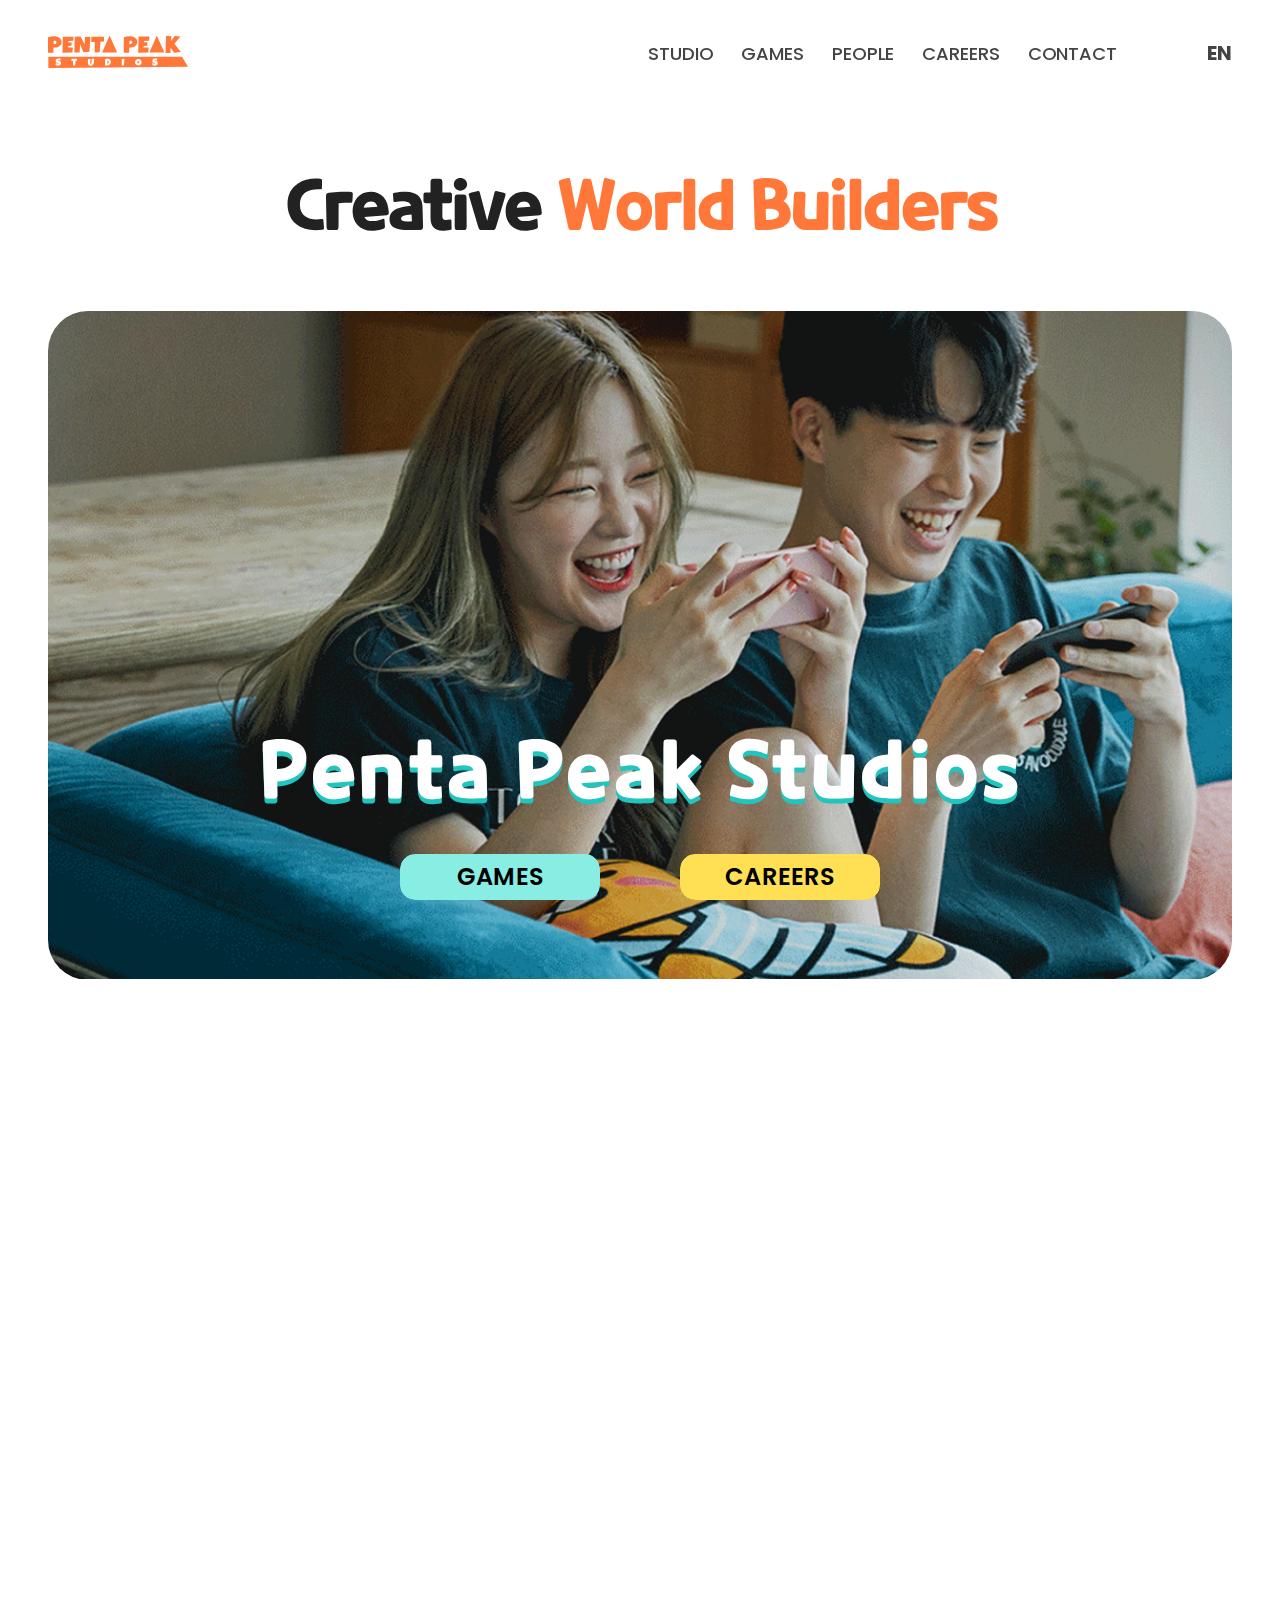
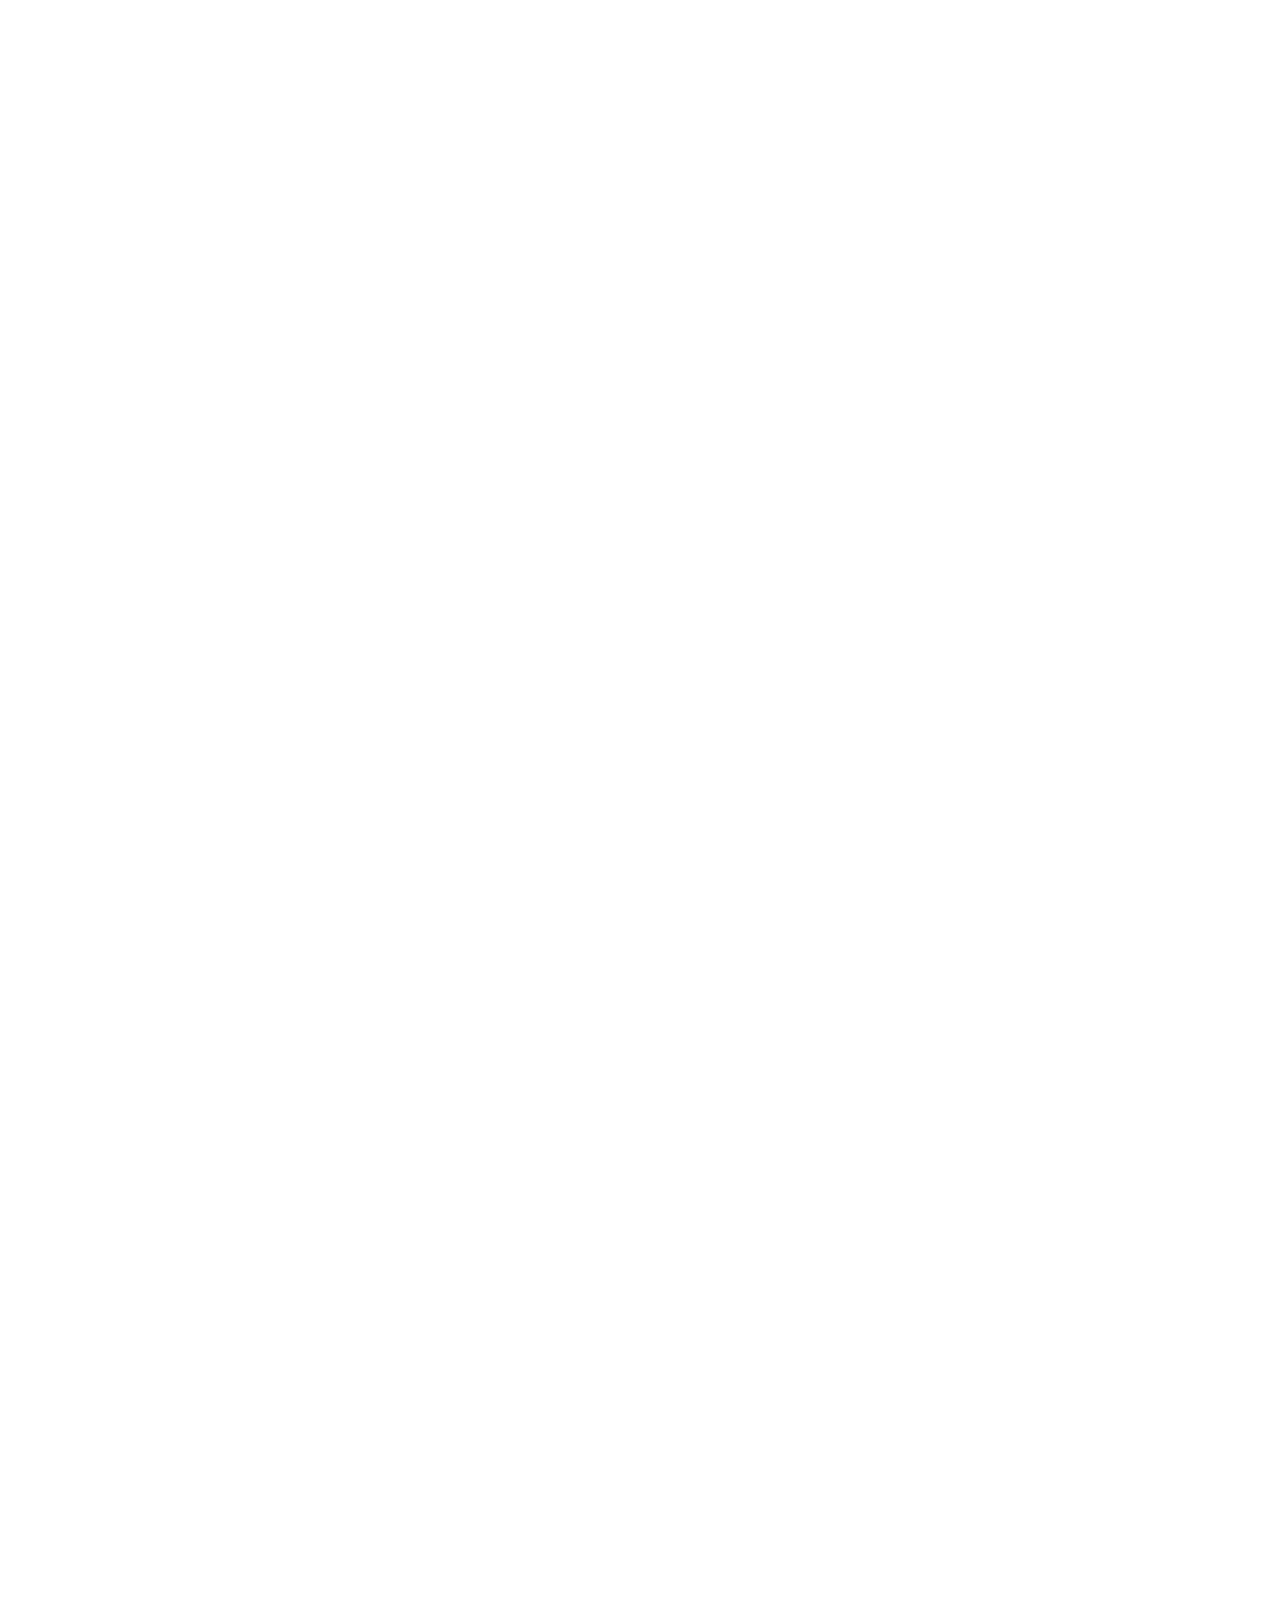
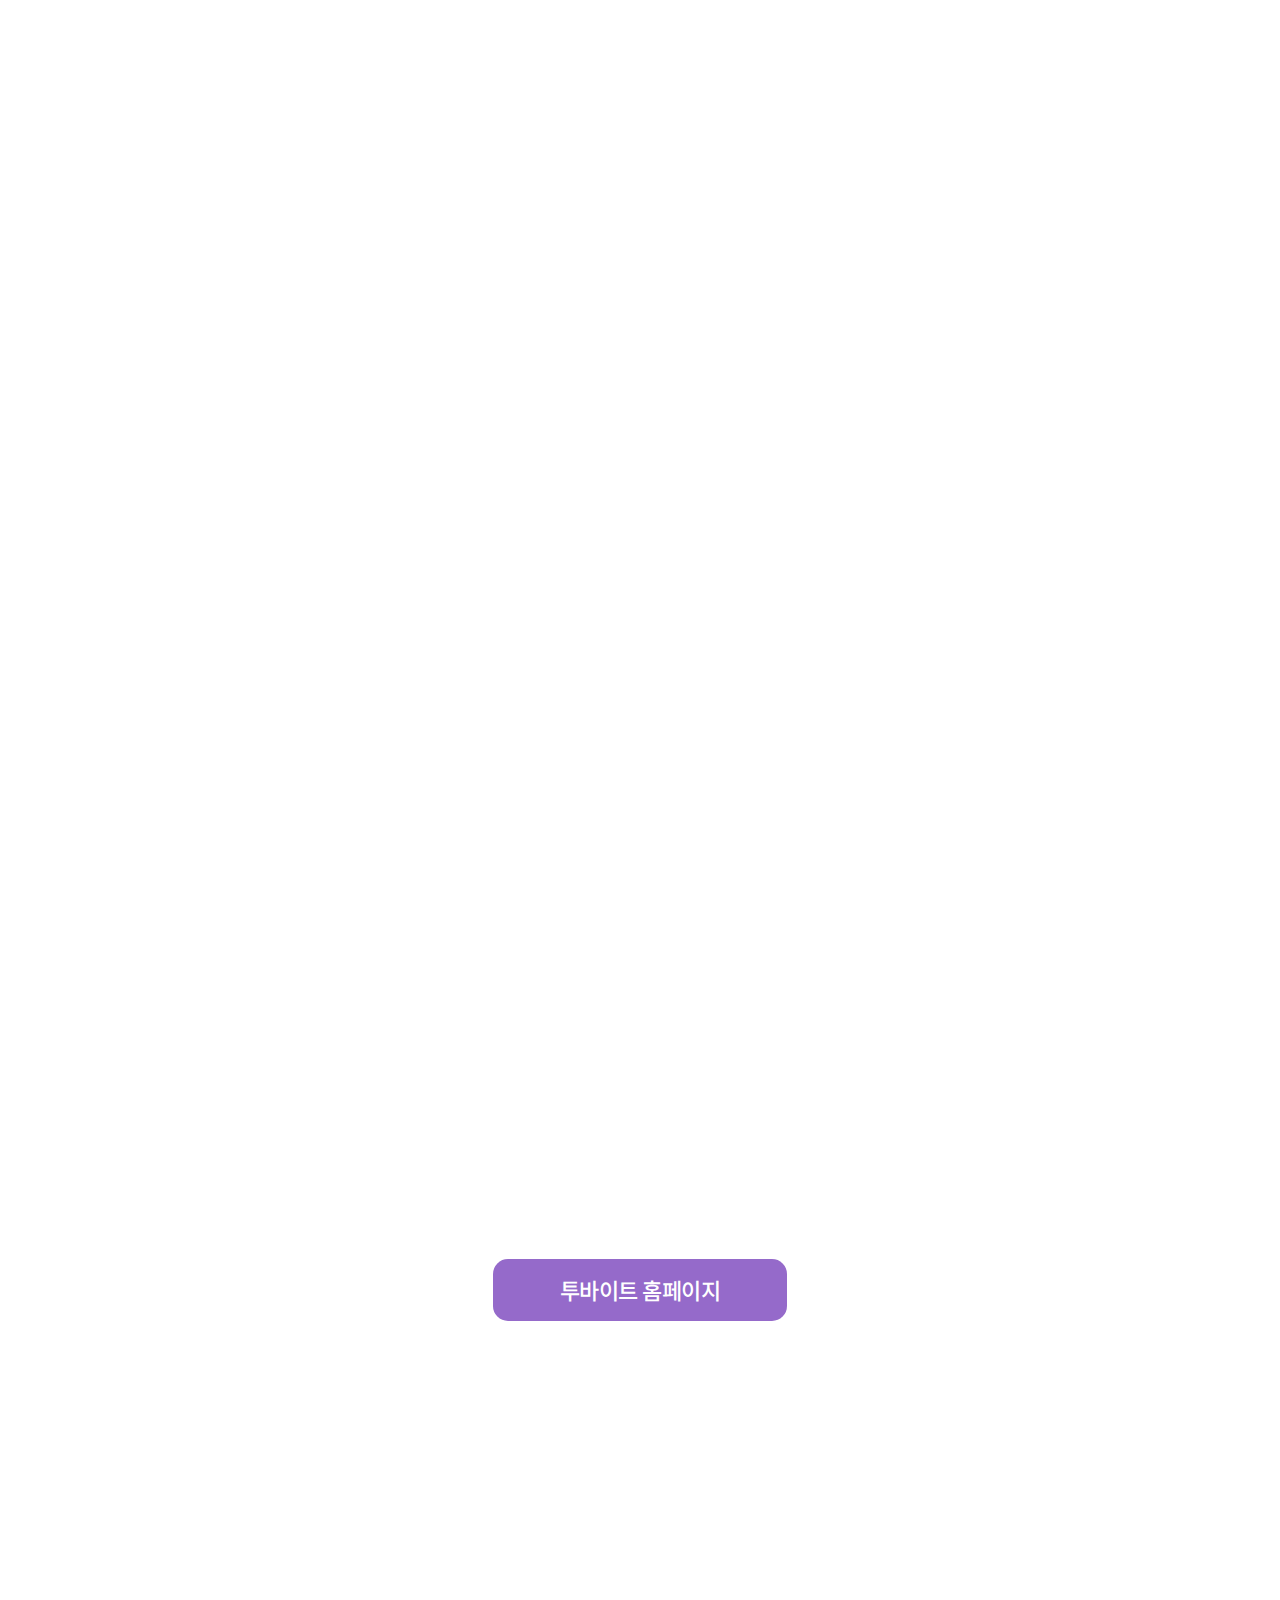
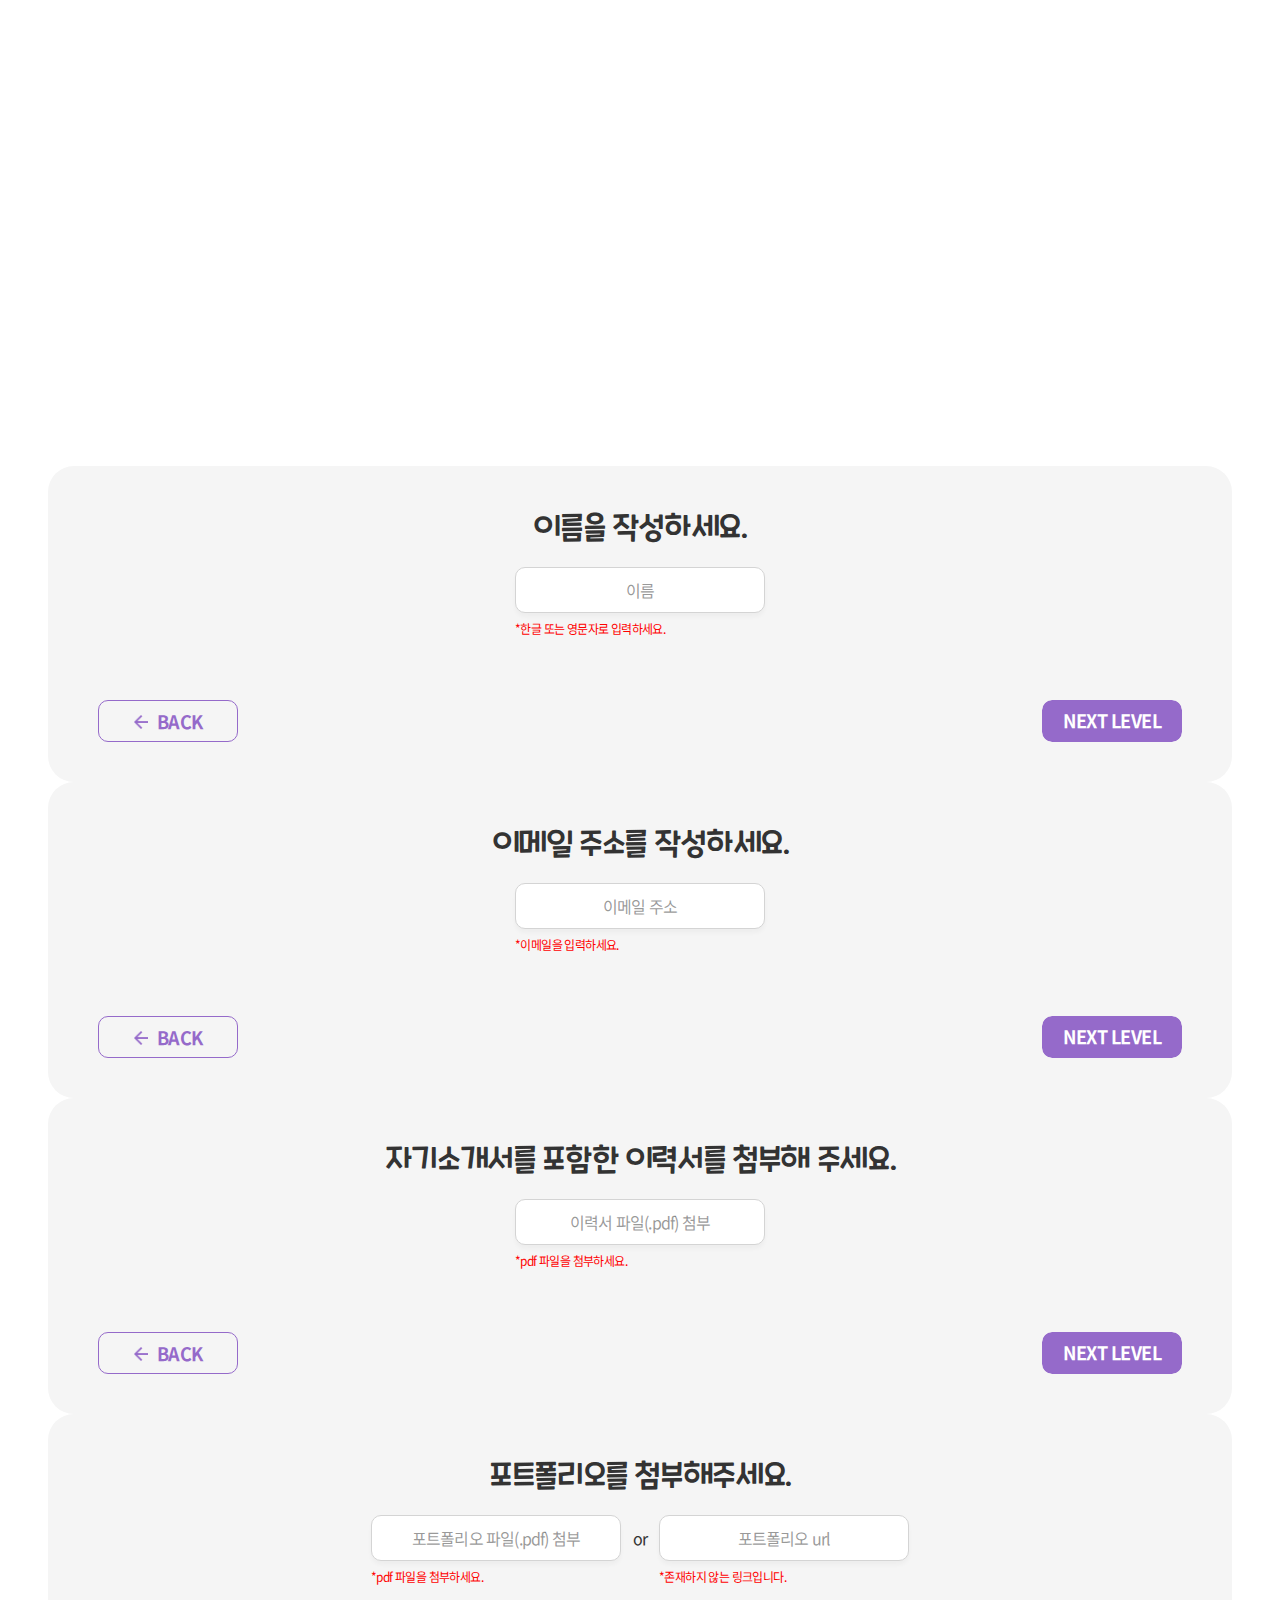
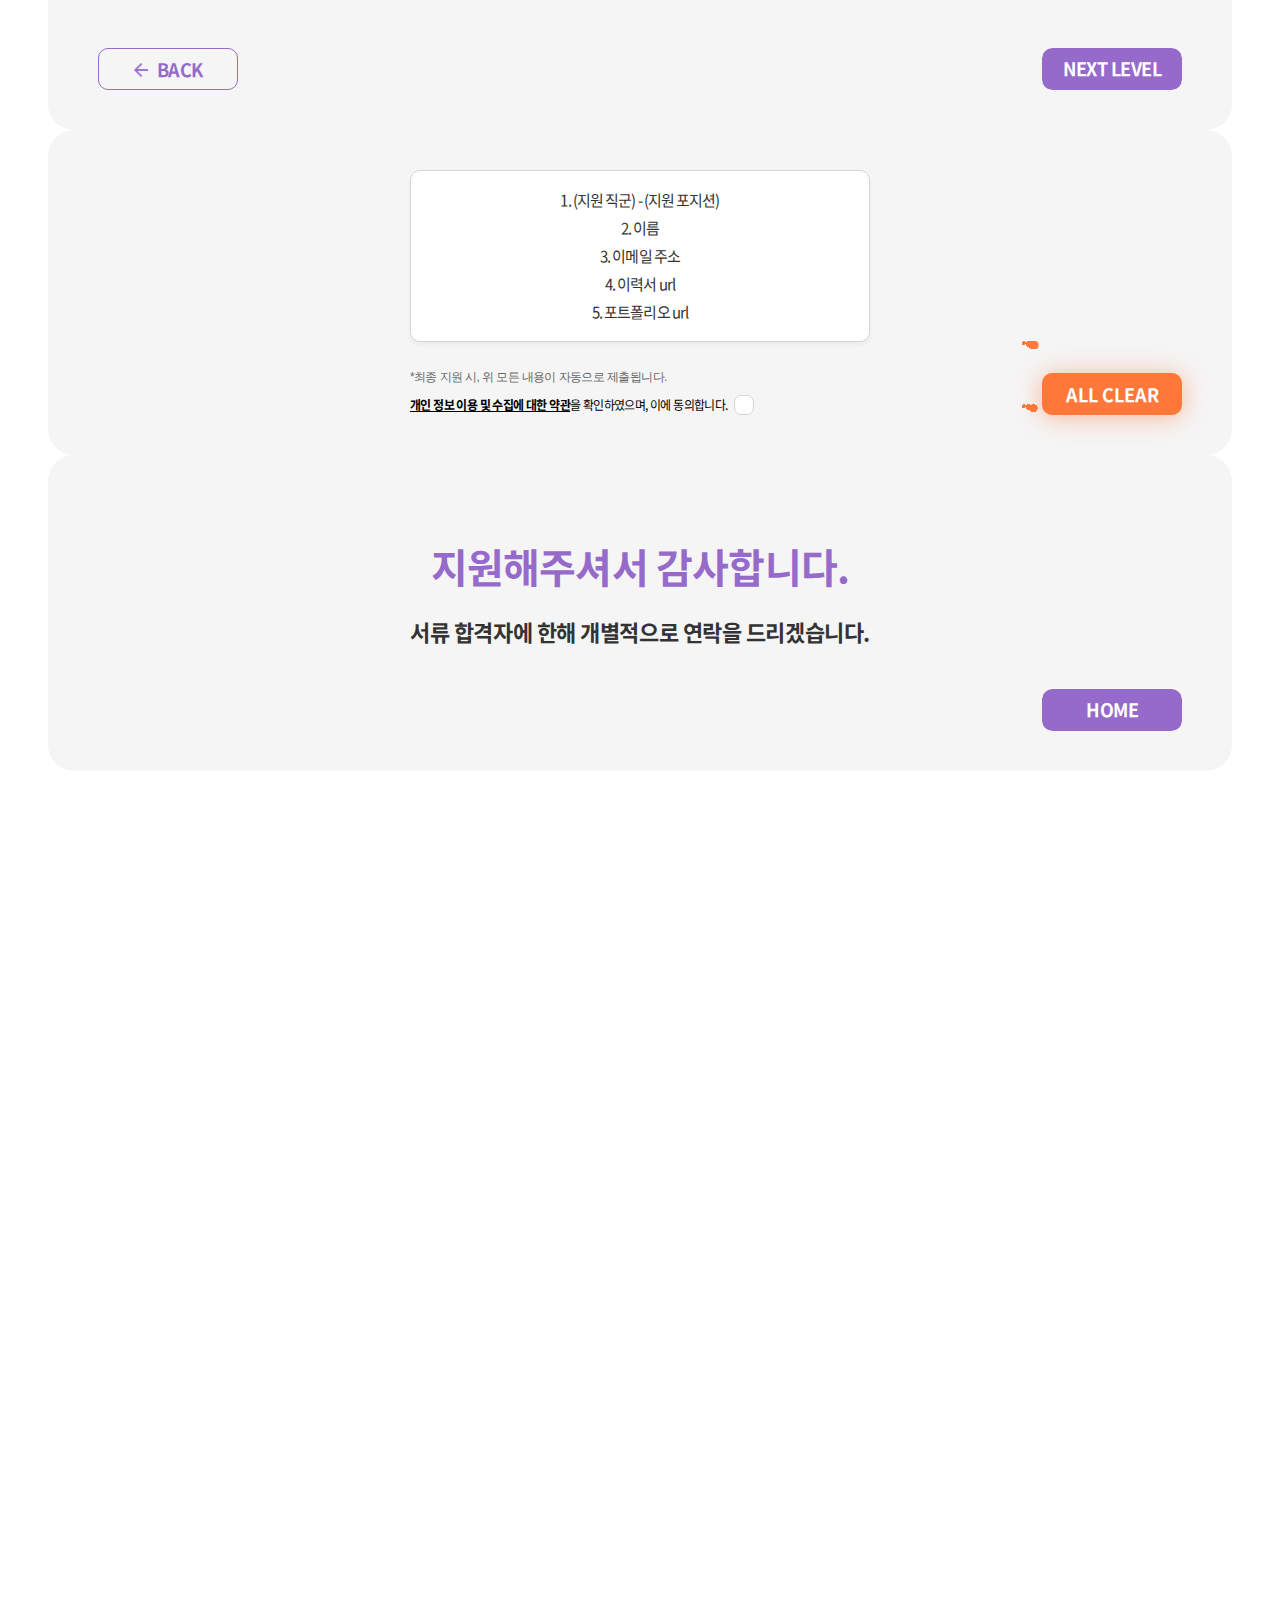
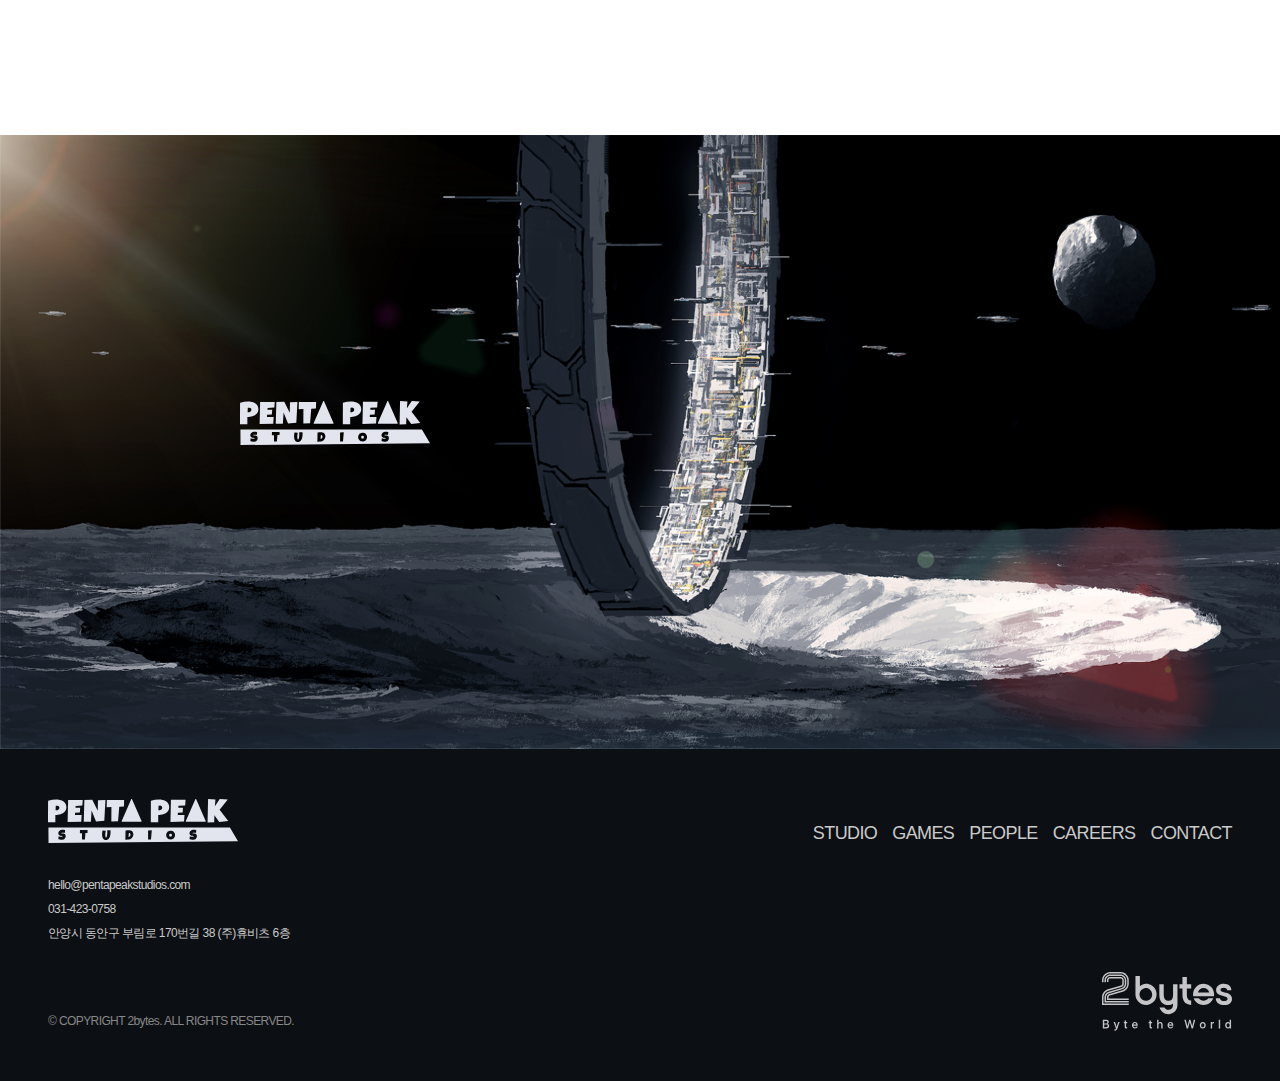
==== html/index.html @ a03a0bde "main pub" ====
<!DOCTYPE html>
<html lang="ko">
<head>
    <meta charset="UTF-8">
    <meta http-equiv="X-UA-Compatible" content="IE=edge">
    <meta name="viewport" content="width=device-width, initial-scale=1.0, maximum-scale=1.0, minimun-scale=1.0, viewport-fit=cover, user-scalable=no, shrink-to-fit=no">
    <meta name="title" content="">
    
    <link rel="stylesheet" href="../assets/css/default.css">
    <link rel="stylesheet" href="../assets/css/style.css">
  
    <title>PentaPeak</title>
</head>
<body>
   
    <div id="wrap">
        <!-- header -->
        <header id="header">
            <div class="header_wrap">
                 <div class="inner">
                    <h1 class="h_logo">
                        <a href="javascript:void(0);" class="sr_only">PentaPeak Studios</a>
                    </h1>
                    
                    <!-- nav -->
                    <div class="header_menu_wrap">
                        <nav class="nav_gnb">
                            <ul class="nav_list">
                                <li><a href="javascript:void(0);">STUDIO</a></li>
                                <li><a href="javascript:void(0);">GAMES</a></li>
                                <li><a href="javascript:void(0);">PEOPLE</a></li>
                                <li><a href="javascript:void(0);">CAREERS</a></li>
                                <li><a href="javascript:void(0);">CONTACT</a></li>
                            </ul>
                        </nav>

                        <!-- language -->
                        <div class="lang_area">
                            <button type="button" class="btn_lang">EN</button>
                        </div>
                        <!-- // language -->

                    </div>
                    <!-- nav -->

                    <button type="button" class="btn_open_menu"><span>메뉴열기</span></button>
                    <div class="dim"></div>
                </div>
            </div>
        </header>
        <!-- // header -->

        <div id="container">

            <div class="visual_wrap section_antmation">
                <div class="inner">
                    <h2 class="v_title ani_delay_0">Creative <span class="color_primary_o">World Builders</span></h2>

                    <div class="visual_area">
                        <div class="video_wrap ani_delay_1">
                            <video id="video" muted="" loop="" playsinline="" autoplay="" poster="../assets/images/dummy/poster.jpg"> <!-- poster는 대체이미지 삽입을 위해 넣은것으로 영상 삽입시 삭제해주시면 됩니다. -->
                                <source src="" type="video/mp4"><!-- video영역 -->
                            </video>
                        </div>

                        <div class="visual_cont ani_delay_1">
                            <div class="text_box">
                                <p class="text">Penta Peak Studios</p>
                                <p class="text_shadow">Penta Peak Studios</p>
                            </div>

                            <div class="btn_area">
                                <span class="btn_ani btn_aqua">
                                    <span class="btn_ani_circle"></span>
                                    <a href="javascript:void(0);" class="btn_ani_inner">
                                        <span class="txt">GAMES</span>
                                    </a>
                                </span>
                                <span class="btn_ani btn_yellow">
                                    <span class="btn_ani_circle"></span>
                                    <a href="javascript:void(0);" class="btn_ani_inner">
                                        <span class="txt">CAREERS</span>
                                    </a>
                                </span>
                            </div>
                        </div>

                        <div class="figure_box">
                            <span class="figure_1 ani_delay_2"></span>
                            <span class="figure_2 ani_delay_3"></span>
                            <span class="figure_3 ani_delay_4"></span>
                            <span class="figure_4 ani_delay_5"></span>
                        </div>
                    </div>
                    
                </div>
            </div>

            <section class="section_about section_antmation">
                <div class="inner">
                    <h2 class="h_title ani_delay_0"><span class="color_primary_p">펜타피크</span> 스튜디오는</h2>
                    <div class="desc ani_delay_1">
                        평균 경력 12년의 베테랑 개발자들로 구성되어 있습니다.<br class="sm_hidden">
                        글로벌 타겟의 고품질 모바일 캐주얼 게임 및 NFT 전략 게임을 개발하고 있으며, 모든 의사 결정과 개발 공정은
                        Slack과 Monday에서 투명하게 공유하고 있습니다. 펜타피크만의 고유한 게임을 매년 1개 이상, <br class="md_hidden">
                        오직 재미에 집중하며 만들어 갑니다. 노력한 만큼의 보상도 중요하죠. 프로젝트의 과실도 꼭 함께 나누겠습니다.<br>
                        <span class="color_primary_p">※ 인센티브 정책으로서 매출의 일정 부분이 프로젝트에 참여한 개발자들에게 지급됩니다.</span>
                    </div>

                    <div class="game_introduce ani_delay_2">
                        <div class="c_left">
                            <div class="title_box">
                                <strong class="title">Project <strong>SR</strong></strong>
                                <p class="text">장르: 캐쥬얼 모바일 게임<br>
                                    예상 출시일: 2022년 하반기<br>
                                    출시 지역: 북미 및 글로벌</p>
                            </div>
                            <ul>
                                <li class="polygon_01">
                                    <img src="../assets/images/img_project_sr_01.png" class="lg_visible md_hidden">
                                    <img src="../assets/images/img_project_sr_01_md.png" class="lg_hidden md_visible sm_hidden">
                                    <img src="../assets/images/img_project_sr_01_sm.png" class="lg_hidden sm_visible">
                                </li>
                                <li class="polygon_02">
                                    <img src="../assets/images/img_project_sr_02.png" class="lg_visible md_hidden">
                                    <img src="../assets/images/img_project_sr_02_md.png" class="lg_hidden md_visible sm_hidden">
                                    <img src="../assets/images/img_project_sr_02_sm.png" class="lg_hidden sm_visible">
                                </li>
                                <li class="polygon_03">
                                    <img src="../assets/images/img_project_sr_03.png" class="lg_visible md_hidden">
                                    <img src="../assets/images/img_project_sr_03_md.png" class="lg_hidden md_visible sm_hidden">
                                    <img src="../assets/images/img_project_sr_03_sm.png" class="lg_hidden sm_visible">
                                </li>
                            </ul>
                        </div>
                        <div class="c_right">
                            <div class="title_box text_right">
                                <strong class="title">Project <strong>CG</strong></strong>
                                <p class="text">장르: 미드코어 게임<br>
                                    예상 출시일: 2022년 하반기<br>
                                    출시 지역: 글로벌</p>
                            </div>
                            <ul>
                                <li class="polygon_01">
                                    <img src="../assets/images/img_project_cg_01.png" class="lg_visible md_hidden">
                                    <img src="../assets/images/img_project_cg_01_md.png" class="lg_hidden md_visible sm_hidden">
                                    <img src="../assets/images/img_project_cg_01_sm.png" class="lg_hidden sm_visible">
                                </li>
                                <li class="polygon_02">
                                    <img src="../assets/images/img_project_cg_02.png" class="lg_visible md_hidden">
                                    <img src="../assets/images/img_project_cg_02_md.png" class="lg_hidden md_visible sm_hidden">
                                    <img src="../assets/images/img_project_cg_02_sm.png" class="lg_hidden sm_visible">
                                </li>
                                <li class="polygon_03">
                                    <img src="../assets/images/img_project_cg_03.png" class="lg_visible md_hidden">
                                    <img src="../assets/images/img_project_cg_03_md.png" class="lg_hidden md_visible sm_hidden">
                                    <img src="../assets/images/img_project_cg_03_sm.png" class="lg_hidden sm_visible">
                                </li>
                            </ul>
                        </div>

                        <div class="bg_poly">
                            <span class="box"></span>
                            <span class="box"></span>
                            <span class="box"></span>
                            <span class="box"></span>
                            <span class="box"></span>
                            <span class="box"></span>
                        </div>
                    </div>
                </div>

            </section>

            <section class="section_people section_antmation">
                <div class="inner">
                    <h2 class="h_title ani_delay_0"><span class="color_primary_o">펜타피크</span> 사람들</h2>

                    <div class="v_contents">
                        <div class="vis_area ani_delay_1">
                            <div class="img_area">
                                <img src="../assets/images/people_visual.jpg">
                            </div>
                            <div class="figure_box">
                                <span class="figure_1"></span>
                                <span class="figure_2"></span>
                                <span class="figure_3"></span>
                                <span class="figure_4"></span>
                            </div>
                        </div>
                        <div class="desc ani_delay_2">
                            <ul>
                                <li>
                                    <strong class="color_primary_o">좋은 사람들과 함께</strong>
                                    <p class="txt">
                                        실력은 좋은 사람들과 함께 편안한
                                        환경 속에서 집중해서 일할 때 가파르
                                        게 상승합니다. 좋은 사람들이 만들어
                                        내는 긍정의 에너지는 팀을 더욱 높은
                                        영역까지 밀어 올리기 때문입니다.
                                    </p>
                                </li>
                                <li>
                                    <strong class="color_primary_o">행복한 추억이 되도록</strong>
                                    <p class="txt">
                                        우리는 모두 게임과 얽힌 추억을
                                        가지고 있습니다. 만드는 사람, 플레이
                                        하는 사람, 모두에게 좋은 추억이
                                        될 수 있는 게임을 만듭니다. 
                                    </p>
                                </li>
                                <li>
                                    <strong class="color_primary_o">재미에 집중하며</strong>
                                    <p class="txt">
                                        만드는 사람이 재미 없으면 하는
                                        사람은 더 재미 없는 게 게임입니다.
                                        보기만 해도 재밌을 것 같은,
                                        실제로 해보면 더 재미있는 게임을
                                        만들기 위해 노력합니다.
                                    </p>
                                </li>
                                <li>
                                    <strong class="color_primary_o">넓고 깊게 바라보다</strong>
                                    <p class="txt">
                                        우리는 특정 문화권에 국한된 게임
                                        을 만들지 않습니다. 우리의 게임을
                                        소비할 최적의 시장을 직접 선택하고
                                        집중합니다. 세상을 더 넓고 깊게
                                        바라보기 위해 노력합니다.
                                    </p>
                                </li>
                            </ul>
                        </div>
                    </div>

                    <div class="office_area">
                        <p class="title ani_delay_3"><strong class="color_primary_p">펜타피크는 투바이트의<br class="lg_hidden sm_visible"> 게임 제작 스튜디오입니다.</strong></p>
                        <p class="desc ani_delay_4">
                            투바이트는 게임의 글로벌 진출을 돕는 전문 파트너사입니다.<br class="xs_hidden">
                            글로벌 런칭 경험을 통한 전문성을 바탕으로 개발사의 성공을 함께 만들고 있습니다.
                        </p>

                        <div class="list_items ani_delay_5">
                            <ul>
                                <li><span><img src="../assets/images/img_office_01.jpg"></span></li>
                                <li><span><img src="../assets/images/img_office_02.jpg"></span></li>
                                <li><span><img src="../assets/images/img_office_03.jpg"></span></li>
                            </ul>
                        </div>

                        <div class="btn_area">
                            <span class="btn_ani">
                                <span class="btn_ani_circle"></span>
                                <a href="javascript:void(0);" class="btn_ani_inner">
                                    <span class="txt">투바이트 홈페이지</span>
                                </a>
                            </span>
                        </div>
                    </div>
                    
                </div>

            </section>

            <!-- careers -->
            <section class="section_careers section_antmation">
                <div class="inner">
                    <div class="title_box ani_delay_0">
                        <div class="tit_inner">
                            <h2 class="h_title"><span class="color_primary_p">펜타피크와</span><br>함께 할 <span class="color_primary_p">개발자</span>를  찾습니다.</h2>
                            
                            <div class="jop_application_box">
                                <p class="txt">여기서도<br class="sm_hidden"> 지원할 수 있어요!</p>
                                <a href="javascript:void(0);" class="btn_blk">게임잡에서 지원하기</a>
                            </div>
                        </div>
                    </div>
                    
                    
                    <!-- step1 -->
                    <div class="form_wrap ani_delay_1">
                        <h3 class="f_title">지원하는 직군과 포지션을 선택하세요.</h3>
                        <div class="form_box">
                            <fieldset>
                                <div class="form_group">
                                    <div class="form_control">
                                        <div class="select_box">
                                            <button type="button" class="btn_dropdown">직군을 선택하세요</button>
                                            <div class="dropdown_items">
                                                <ul>
                                                    <li><button type="button">기획</button></li>
                                                    <li><button type="button">아트</button></li>
                                                    <li><button type="button">프로그래밍</button></li>
                                                </ul>
                                            </div>
                                        </div>
                                        <span class="error">*직군을 선택하세요.</span>
                                    </div>
                                    <div class="form_control">
                                        <div class="select_box">
                                            <button type="button" class="btn_dropdown" disabled>포지션을 선택하세요</button>
                                            <div class="dropdown_items">
                                                <ul>
                                                    <li><button type="button">배경 컨셉 원화 (경력)</button></li>
                                                    <li><button type="button">캐릭터 모델러 (경력)</button></li>
                                                    <li><button type="button">배경 모델러 (경력)</button></li>
                                                    <li><button type="button">3D 애니메이션 (경력)</button></li>
                                                </ul>
                                            </div>
                                        </div>
                                        <span class="error">*직군을 선택하세요.</span>
                                    </div>
                                </div>
                            </fieldset>
                        </div>
                        <div class="btn_area">
                            <span class="btn_ani">
                                <span class="btn_ani_circle"></span>
                                <a href="javascript:void(0);" class="btn_ani_inner">
                                    <span class="txt">NEXT LEVEL</span>
                                </a>
                            </span>
                        </div>
                    </div>
                    <!-- // step1 -->

                    <!-- step2 -->
                    <div class="form_wrap">
                        <h3 class="f_title">이름을 작성하세요.</h3>
                        <div class="form_box">
                            <fieldset>
                                <div class="form_group">
                                    <span class="form_control">
                                        <input type="text" id="" name="" class="text_center" placeholder="이름">
                                        <span class="error">*한글 또는 영문자로 입력하세요.</span>
                                    </span>
                                </div>
                            </fieldset>
                        </div>
                        <div class="btn_area">
                            <a href="javascript:void(0);" class="btn_back"><span>BACK</span></a>
                            <span class="btn_ani">
                                <span class="btn_ani_circle"></span>
                                <a href="javascript:void(0);" class="btn_ani_inner">
                                    <span class="txt">NEXT LEVEL</span>
                                </a>
                            </span>
                        </div>
                    </div>
                    <!-- // step2 -->

                    <!-- step3 -->
                    <div class="form_wrap">
                        <h3 class="f_title">이메일 주소를 작성하세요.</h3>
                        <div class="form_box">
                            <fieldset>
                                <div class="form_group">
                                    <span class="form_control">
                                        <input type="email" id="" name="" class="text_center" placeholder="이메일 주소">
                                        <span class="error">*이메일을 입력하세요.</span>
                                    </span>
                                </div>
                            </fieldset>
                        </div>
                        <div class="btn_area">
                            <a href="javascript:void(0);" class="btn_back"><span>BACK</span></a>
                            <span class="btn_ani">
                                <span class="btn_ani_circle"></span>
                                <a href="javascript:void(0);" class="btn_ani_inner">
                                    <span class="txt">NEXT LEVEL</span>
                                </a>
                            </span>
                        </div>
                    </div>
                    <!-- // step3 -->

                    <!-- step4 -->
                    <div class="form_wrap">
                        <h3 class="f_title">자기소개서를 포함한 이력서를 첨부해 주세요.</h3>
                        <div class="form_box">
                            <fieldset>
                                <div class="form_group">
                                    <div class="form_control">
                                        <div class="file_box">
                                            <input type="file" id="file">
                                            <label for="file">파일찾기</label>
                                            <input class="upload_file" value="" placeholder="이력서 파일(.pdf) 첨부" readonly>
                                        </div>
                                        <span class="error">*pdf  파일을 첨부하세요.</span>
                                    </div>
                                </div>
                            </fieldset>
                        </div>
                        <div class="btn_area">
                            <a href="javascript:void(0);" class="btn_back"><span>BACK</span></a>
                            <span class="btn_ani">
                                <span class="btn_ani_circle"></span>
                                <a href="javascript:void(0);" class="btn_ani_inner">
                                    <span class="txt">NEXT LEVEL</span>
                                </a>
                            </span>
                        </div>
                    </div>
                    <!-- // step4 -->

                    <!-- step5 -->
                    <div class="form_wrap">
                        <h3 class="f_title">포트폴리오를 첨부해주세요.</h3>
                        <div class="form_box">
                            <fieldset>
                                <div class="form_group">
                                    <div class="form_control">
                                        <div class="file_box">
                                            <input type="file" id="file2">
                                            <label for="file2">파일찾기</label>
                                            <input class="upload_file" value="" placeholder="포트폴리오 파일(.pdf) 첨부" readonly>
                                        </div>
                                        <span class="error">*pdf  파일을 첨부하세요.</span>
                                    </div>
                                    <span class="unit">or</span>
                                    <div class="form_control">
                                        <input type="text" id="" name="" class="text_center" placeholder="포트폴리오 url">
                                        <span class="error">*존재하지 않는 링크입니다.</span>
                                    </div>
                                </div>
                            </fieldset>
                        </div>

                        <div class="btn_area">
                            <a href="javascript:void(0);" class="btn_back"><span>BACK</span></a>
                            <span class="btn_ani">
                                <span class="btn_ani_circle"></span>
                                <a href="javascript:void(0);" class="btn_ani_inner">
                                    <span class="txt">NEXT LEVEL</span>
                                </a>
                            </span>
                        </div>
                    </div>
                    <!-- // step5 -->

                    <!-- step6 -->
                    <div class="form_wrap">
                        <div class="confirm_area">
                            <div class="shadow_box">
                                <ol>
                                    <li>1. (지원 직군) - (지원 포지션)</li>
                                    <li>2. 이름</li>
                                    <li>3. 이메일 주소</li>
                                    <li>4. 이력서 url</li>
                                    <li>5. 포트폴리오 url</li>
                                </ol>
                            </div>
                            <div class="agree_box">
                                <p class="txt">*최종 지원 시, 위 모든 내용이 자동으로 제출됩니다.</p>
                                <span class="checkbox">
                                    <input type="checkbox" id="agree" name=""> 
                                    <label for="agree"><strong>개인 정보 이용 및 수집에 대한 약관</strong>을 확인하였으며, 이에 동의합니다.</label>
                                </span>
                            </div>
                        </div>
                        <div class="btn_area">
                            <button type="button" class="btn_all_clear"><span>ALL CLEAR</span></button>
                            <!-- <button type="button" class="btn_all_clear" disabled><span>ALL CLEAR</span></button> -->
                        </div>
                    </div>
                    <!-- // step6 -->

                    <!-- step7 -->
                    <div class="form_wrap">
                        <div class="complete_area">
                            <strong class="color_primary_p">지원해주셔서 감사합니다.</strong>
                            <p>서류 합격자에 한해<br class="lg_hidden sm_visible"> 개별적으로 연락을 드리겠습니다.</p>
                        </div>
                        <div class="btn_area">
                            <span class="btn_ani">
                                <span class="btn_ani_circle"></span>
                                <a href="javascript:void(0);" class="btn_ani_inner">
                                    <span class="txt">HOME</span>
                                </a>
                            </span>
                        </div>
                    </div>
                    <!-- // step7 -->
                </div>
            </section>
            <!-- // careers -->
            
            <!-- contact us -->
            <section class="section_contactus section_antmation">
                <div class="inner">
                    <h2 class="h_title ani_delay_0"><span class="color_orange">더 많은 이야기</span>를 <br class="lg_hidden sm_visible">나눌 수 있습니다.</h2>

                    <div class="form_wrap ani_delay_1">
                        <h3 class="f_title">CONTACT US</h3>

                        <div class="form_box">
                            <fieldset>
                                <div class="form_group">
                                    <span class="form_control flex_none">
                                        <input type="text" id="" name="" placeholder="이름*">
                                    </span>
                                    <span class="form_control">
                                        <input type="email" id="" name="" placeholder="이메일*">
                                    </span>
                                </div>
                                <div class="check_box_wrap">
                                    <span class="checkbox">
                                        <input type="checkbox" id="chk1" name="">
                                        <label for="chk1">비즈니스 제휴</label>
                                    </span>
                                    <span class="checkbox">
                                        <input type="checkbox" id="chk2" name="">
                                        <label for="chk2">마케팅</label>
                                    </span>
                                    <span class="checkbox">
                                        <input type="checkbox" id="chk3" name="">
                                        <label for="chk3">미디어 PR</label>
                                    </span>
                                    <span class="checkbox">
                                        <input type="checkbox" id="chk4" name="">
                                        <label for="chk4">기타</label>
                                    </span>
                                </div>
                                <div class="form_group">
                                    <span class="form_control">
                                        <textarea id="" name="" placeholder="메시지* (최대 1000자)"></textarea>
                                    </span>
                                </div>
                            </fieldset>
                        </div>
                        <div class="btn_area">
                            <span class="btn_ani btn_orange">
                                <span class="btn_ani_circle"></span>
                                <a href="javascript:void(0);" class="btn_ani_inner">
                                    <span class="txt">보내기</span>
                                </a>
                            </span>
                        </div>
                    </div>
                </div>
            </section>
            <!-- // contact us -->

            <div class="section_bottom">
                <p class="logo sr_only">PentaPeak Studios</p>
            </div>
        </div>

        <!-- footer -->
        <footer id="footer">
            <div class="inner">
                <p class="f_logo sr_only">PentaPeak Studios</p>
                
                <div class="f_conts">
                    <nav class="f_nav">
                        <ul class="nav_list">
                            <li><a href="javascript:void(0);">STUDIO</a></li>
                            <li><a href="javascript:void(0);">GAMES</a></li>
                            <li><a href="javascript:void(0);">PEOPLE</a></li>
                            <li><a href="javascript:void(0);">CAREERS</a></li>
                            <li><a href="javascript:void(0);">CONTACT</a></li>
                        </ul>
                    </nav>

                    <div class="addr">
                        <p>hello@pentapeakstudios.com</p>
                        <p>031-423-0758</p>
                        <p>안양시 동안구 부림로 170번길 38 (주)휴비츠 6층</p>
                    </div>
                </div>

                <div class="copyright_box">
                    <p class="logo_2bytes sr_only">2bytes byte the World</p>
                    <p class="copyright">&copy; COPYRIGHT 2bytes. ALL RIGHTS RESERVED. </p>
                </div>
            </div>
        </footer>
        <!-- // footer -->
    </div>
    <!--// wrap  -->


    <script src="../assets/js/jquery.min.js"></script>
    <script src="../assets/js/script.js"></script>
    
</body>
</html>
---- assets/css/default.css ----
@charset "utf-8";


html,body,div,span,object,iframe,h1,h2,h3,h4,h5,h6,p,blockquote,pre,abbr,address,cite,code,del,dfn,em,img,ins,kbd,q,samp,small,strong,sub,sup,var,b,i,dl,dt,dd,ol,ul,li,fieldset,form,label,legend,table,caption,tbody,tfoot,thead,tr,th,td,article,aside,canvas,details,figcaption,figure,footer,header,hgroup,menu,nav,section,summary,time,mark,audio,video {margin: 0; padding: 0; border: 0; outline: 0; font-size: 100%; vertical-align: baseline; background: transparent; box-sizing: border-box;}
html, body {width: 100%; height: 100%; font-size: 10px; -webkit-font-smoothing: antialiased; -moz-osx-font-smoothing: grayscale; font-smooth: antialiased; text-rendering: optimizeLegibility;}
body {font-family: 'Apple SD Gothic Neo', 'Malgun Gothic', '맑은고딕', sans-serif; color: #333; line-height: 1; letter-spacing: -.5px;}
article,aside,details,figcaption,figure,footer,header,hgroup,menu,nav,section {display: block;}
ol, ul, li {list-style: none;}
blockquote,q {quotes: none;}
blockquote:before,blockquote:after,q:before,q:after {content: ''; content: none;}
a {margin: 0; padding: 0; font-size: 100%; color: #444; vertical-align: baseline; background: transparent; outline: none; box-sizing: border-box;}
a:hover, a:visited, a:active, a:link {text-decoration: none;}
del {text-decoration: line-through;}
abbr[title],dfn[title] {border-bottom: 1px dotted; cursor: help;}
table {border-collapse: collapse; border-spacing: 0;}
input,select, optgroup {vertical-align: middle; box-shadow: none; border-radius: 0;}
textarea {resize: none; overflow-y: auto;}
[type="checkbox"],[type="radio"] {padding: 0; box-sizing: border-box;}
button, select {font-family: 'Apple SD Gothic Neo', 'Malgun Gothic', '맑은고딕', sans-serif; text-transform: none;}
button,[type="button"],[type="reset"],[type="submit"] {-webkit-appearance: button; cursor: pointer; border: 0; background: none;}
button:disabled,[type="button"]:disabled,[type="reset"]:disabled,[type="submit"]:disabled {cursor: default;}
button::-moz-focus-inner,[type="button"]::-moz-focus-inner,[type="reset"]::-moz-focus-inner,[type="submit"]::-moz-focus-inner {padding: 0; border-style: none;}
button:-moz-focusring,[type="button"]:-moz-focusring,[type="reset"]:-moz-focusring,[type="submit"]:-moz-focusring {outline: none;}
/* button:active, button:active > * {-ms-transform:translate(-1px, -1px);}
button:active:before, button:active:after {-ms-transform:translate(1px, 1px);} */
[type="number"]::-webkit-inner-spin-button,[type="number"]::-webkit-outer-spin-button {height: auto; -webkit-appearance: none;}
[type="search"] {-webkit-appearance: textfield; outline-offset: -2px;}
[type="search"]::-webkit-search-decoration {-webkit-appearance: none;}
::-webkit-file-upload-button {-webkit-appearance: button; font: inherit;}
select {-webkit-appearance: none;}
select::-ms-expand {display: none;}
label {vertical-align: middle; cursor: pointer;}
fieldset {border: 0;}
a, img {outline: none;}
img {vertical-align: top; transform: translateZ(0); backface-visibility: hidden; image-rendering: -webkit-optimize-contrast;}
---- assets/css/style.css ----
@charset "utf-8";

@font-face {
    font-family: 'NotoSansKR';
    font-style: normal;
    font-weight: 400;
    src: 
        local('Noto Sans Regular'),
        local('NotoSans-Regular'),
        url('../fonts/NotoSans-Regular.eot'),
        url('../fonts/NotoSans-Regular.eot?#iefix') format('embedded-opentype'),
        url('../fonts/NotoSans-Regular.woff2') format('x-woff2'),
        url('../fonts/NotoSans-Regular.woff') format('woff'),
        url('../fonts/NotoSans-Regular.ttf') format('truetype');
}

@font-face {
    font-family: 'NotoSansKR';
    font-style: normal;
    font-weight: 700;
    src: 
        local('Noto Sans Bold'),
        local('NotoSans-Bold'),
        url('../fonts/NotoSans-Bold.eot'),
        url('../fonts/NotoSans-Bold.eot?#iefix') format('embedded-opentype'),
        url('../fonts/NotoSans-Bold.woff2') format('x-woff2'),
        url('../fonts/NotoSans-Bold.woff') format('woff'),
        url('../fonts/NotoSans-Bold.ttf') format('truetype');
}

@font-face {
    font-family: 'NotoSansKR';
    font-style: normal;
    font-weight: 500;
    src: 
        local('Noto Sans Medium'),
        local('NotoSans-Medium'),
        url('../fonts/NotoSans-Medium.eot'),
        url('../fonts/NotoSans-Medium.eot?#iefix') format('embedded-opentype'),
        url('../fonts/NotoSans-Medium.woff2') format('x-woff2'),
        url('../fonts/NotoSans-Medium.woff') format('woff'),
        url('../fonts/NotoSans-Medium.ttf') format('truetype');
}

@font-face {
    font-family: 'CookieRun';
    font-style: normal;
    font-weight: 400;
    src: 
        local('CookieRun Regular'),
        url('../fonts/CookieRun Regular.eot'),
        url('../fonts/CookieRun Regular.eot?#iefix') format('embedded-opentype'),
        url('../fonts/CookieRun Regular.woff2') format('x-woff2'),
        url('../fonts/CookieRun Regular.woff') format('woff'),
        url('../fonts/CookieRun Regular.ttf') format('truetype');
}

@font-face {
    font-family: 'CookieRun';
    font-style: normal;
    font-weight: 700;
    src: 
        local('CookieRun Bold'),
        url('../fonts/CookieRun Bold.eot'),
        url('../fonts/CookieRun Bold.eot?#iefix') format('embedded-opentype'),
        url('../fonts/CookieRun Bold.woff2') format('x-woff2'),
        url('../fonts/CookieRun Bold.woff') format('woff'),
        url('../fonts/CookieRun Bold.ttf') format('truetype');
}

@font-face {
    font-family: 'Poppins';
    font-style: normal;
    font-weight: 500;
    src: 
        local('Poppins-Medium'),
        url('../fonts/Poppins-Medium.eot'),
        url('../fonts/Poppins-Medium.eot?#iefix') format('embedded-opentype'),
        url('../fonts/Poppins-Medium.woff2') format('x-woff2'),
        url('../fonts/Poppins-Medium.woff') format('woff'),
        url('../fonts/Poppins-Medium.ttf') format('truetype');
}

@font-face {
    font-family: 'Poppins';
    font-style: normal;
    font-weight: 600;
    src: 
        local('Poppins-SemiBold'),
        url('../fonts/Poppins-SemiBold.eot'),
        url('../fonts/Poppins-SemiBold.eot?#iefix') format('embedded-opentype'),
        url('../fonts/Poppins-SemiBold.woff2') format('x-woff2'),
        url('../fonts/Poppins-SemiBold.woff') format('woff'),
        url('../fonts/Poppins-SemiBold.ttf') format('truetype');
}

@font-face {
    font-family: 'Poppins';
    font-style: normal;
    font-weight: 700;
    src: 
        local('Poppins-Bold'),
        url('../fonts/Poppins-Bold.eot'),
        url('../fonts/Poppins-Bold.eot?#iefix') format('embedded-opentype'),
        url('../fonts/Poppins-Bold.woff2') format('x-woff2'),
        url('../fonts/Poppins-Bold.woff') format('woff'),
        url('../fonts/Poppins-Bold.ttf') format('truetype');
}


/************************
common
************************/

/* hidden & visible */
.lg_visible {display: block !important;}
.lg_hidden {display: none !important;}

/* text-color */
.color_primary_o {color: #ff7839 !important;}
.color_primary_p {color: #956aca !important;}
.color_orange {color: #fd9c29 !important;}

/* align */
.text_left {text-align: left !important;}
.text_center {text-align: center !important;}
.text_right {text-align: right !important;}

/* blind */
.sr_only {overflow: hidden; font-size: 0; line-height: 0; text-indent: -9999px;}

/* title */
.h_title {font-size: 6.2rem; font-family: 'CookieRun'; font-weight: 700; line-height: 1.35; text-align: center; letter-spacing: -.124rem;}
.f_title {font-size: 3.4rem; font-family: 'CookieRun'; font-weight: 400; line-height: 1.35; text-align: center; letter-spacing: -.136rem;}

/* button */
.btn_ani {display: inline-block; position: relative; overflow: hidden; border-radius: 1rem; text-align: center;}
.btn_ani_inner {display: inline-block; height: 5.2rem; line-height: 5.2rem; border-radius: 1rem; background: #956aca; color: #fff; z-index: 1;}
.btn_ani_circle {position: absolute; left: 0; top: 0; width: 0; height: 0; margin-left: 0; margin-top: 0; border-radius: 10000px; background: #fd9B27; pointer-events: none; z-index: 2;}
.btn_ani .txt {position: relative; z-index: 3;}
.explode-circle {animation: explode 0.5s forwards;}
.desplode-circle{animation: desplode 0.5s forwards;}

.btn_ani.btn_orange .btn_ani_inner {background: #fd9B27;}
.btn_ani.btn_orange .explode-circle {animation: explodeOrange 0.5s forwards;}
.btn_ani.btn_orange .desplode-circle {animation: desplodeOrange 0.5s forwards;}

 @keyframes explode {
   0% {
     width: 0px;
     height: 0px;
     margin-left: 0px;
     margin-top: 0px;
     background-color: rgba(253, 155, 39, .4);
   }
   100% {
     width: 600px;
     height: 600px;
     margin-left: -300px;
     margin-top: -300px;
     background-color: rgba(253, 155, 39, 1);
   }
 }

 @keyframes desplode {
   0% {
     width: 600px;
     height: 600px;
     margin-left: -300px;
     margin-top: -300px;
     background-color: rgba(253, 155, 39, 1);
   }
   100% {
     width: 0px;
     height: 0px;
     margin-left: 0px;
     margin-top: 0px;
     background-color: rgba(253, 155, 39, .4);
   }
 }

 
 @keyframes explodeOrange {
    0% {
      width: 0px;
      height: 0px;
      margin-left: 0px;
      margin-top: 0px;
      background-color: rgba(149, 106, 202, .4);
    }
    100% {
      width: 600px;
      height: 600px;
      margin-left: -300px;
      margin-top: -300px;
      background-color: rgba(149, 106, 202, 1);
    }
  }
 
  @keyframes desplodeOrange {
    0% {
      width: 600px;
      height: 600px;
      margin-left: -300px;
      margin-top: -300px;
      background-color: rgba(149, 106, 202, 1);
    }
    100% {
      width: 0px;
      height: 0px;
      margin-left: 0px;
      margin-top: 0px;
      background-color: rgba(149, 106, 202, .4);
    }
  }
  
/* form */
::-webkit-input-placeholder {color:rgba(51, 51, 51, 0.5) !important;}
::-moz-placeholder {color:rgba(51, 51, 51, 0.5) !important;}
:-ms-input-placeholder {color:rgba(51, 51, 51, 0.5) !important;}
:-moz-placeholder {color:rgba(51, 51, 51, 0.5) !important;}

.form_wrap {width: 100%; padding: 5rem 3rem 6rem; background: #f5f5f5; border-radius: 2.6rem;}
.form_wrap .f_title {margin-bottom: 4.2rem;}
.form_group {display: flex; justify-content: center;}
.form_group .form_control {width: 35rem;}
.form_group .form_control + .form_control {margin-left: 2.4rem;}
.form_control input {width: 100%; height: 5.2rem; padding: 0 4rem; color: #333; font-family: 'NotoSansKR'; font-size: 1.8rem; letter-spacing: -.09rem; border: 1px solid #d4d4d4; border-radius: 1rem; box-shadow: 0 .4rem .4rem rgba(0,0,0,.03); background: #fff; box-sizing: border-box; transition: border-color ease-in-out 0.15s, box-shadow ease-in-out 0.15s;}
.form_control textarea {width: 100%; height: 24.7rem; padding: 2rem 4rem; color: #333; line-height: 2.1; font-family: 'NotoSansKR'; font-size: 1.8rem; letter-spacing: -.09rem; border: 1px solid #d4d4d4; border-radius: 1rem; box-shadow: 0 .4rem .4rem rgba(0,0,0,.03); background: #fff; resize: none; box-sizing: border-box; transition: border-color ease-in-out 0.15s, box-shadow ease-in-out 0.15s;}
.form_control input:focus,
.form_control textarea:focus {border-color: #956aca; box-shadow: 0 0 .8rem rgba(150, 106, 203, 0.6); outline: none;} /* shadow 효과 : box-shadow: 0 0 .8rem rgba(150, 106, 203, 0.6); */
.form_control .select_box {position: relative;}
.form_control .select_box .btn_dropdown {position: relative; width: 100%; height: 5.2rem; padding: 0 4rem; color: #333; text-align: left; font-family: 'NotoSansKR'; font-size: 1.8rem; letter-spacing: -.09rem; border: 1px solid #d4d4d4; border-radius: 1rem; box-shadow: 0 .4rem .4rem rgba(0,0,0,.03); background: #fff; box-sizing: border-box; transition: border-color ease-in-out 0.15s, box-shadow ease-in-out 0.15s;}
.form_control .select_box .btn_dropdown:disabled {color: rgba(51,51,51,.5);}
.form_control .select_box .btn_dropdown:disabled:after {opacity: .5;}
.form_control .select_box .btn_dropdown:after {content: ""; display: block; position: absolute; right: 1.8rem; top: calc(50% - .8rem); width: 1.6rem; height: 1.6rem; background: url(../images/arrow_down.png) no-repeat center center; background-size: 100%;}
.form_control .select_box .btn_dropdown.on {border-color: #956aca; box-shadow: 0 0 .8rem rgba(150, 106, 203, 0.6); outline: none;} /* shadow 효과 : box-shadow: 0 0 .8rem rgba(150, 106, 203, 0.6); */
.form_control .select_box .dropdown_items {position: absolute; top: calc(100% + .4rem); left: 0; right: 0; padding: 2rem 4rem; border: 1px solid #d4d4d4; border-radius: 1rem; background: #fff; box-shadow: 0 .4rem .4rem rgba(0,0,0,.03); opacity: 0; visibility: hidden; transform: translateY(-3rem); transition: opacity .2s ease-in-out, visibility .2s ease-in-out, transform .2s ease-in-out; z-index: 10;}
.form_control .select_box .dropdown_items button {display: block; width: 100%; padding: 0; height: 5rem; font-family: 'NotoSansKR'; font-size: 1.8rem; text-align: left; letter-spacing: -.09rem; border: 0; background: transparent;}
.form_control .select_box .btn_dropdown.on ~ .dropdown_items {opacity: 1; visibility: visible; transform: translateY(0);}
.form_control .file_box {display: block; position: relative;}
.form_control .file_box input[type=file] {overflow: hidden; position: absolute; width: 0; height: 0; opacity: 0; visibility: hidden;}
.form_control .file_box label {display: block; position: relative; width: 100%; height: 5.2rem; font-size: 0; text-indent: -9999px; background: transparent; box-sizing: border-box; z-index: 2;}
.form_control .file_box .upload_file {position: absolute; left: 0; right: 0; bottom: 0; top: 0; text-align: center; z-index: 1;}
.form_control .file_box.on .upload_file {border-color: #956aca; box-shadow: 0 0 .8rem rgba(150, 106, 203, 0.6); outline: none;} /* shadow 효과 : box-shadow: 0 0 .8rem rgba(150, 106, 203, 0.6); */
.form_group .unit {display: inline-block; width: 9rem; line-height: 5.2rem; font-size: 1.8rem; letter-spacing: -.09rem; text-align: center; font-family: 'NotoSansKR';}
.form_control .error {display: block; margin-top: 1.2rem; color: #ff0000; font-family: 'NotoSansKR'; font-size: 1.4rem; line-height: 2rem; letter-spacing: -.07rem; }

.check_box_wrap {display: flex;}
.check_box_wrap .checkbox + .checkbox {margin-left: 3.6rem;}
.checkbox {display: inline-block;}
.checkbox input[type=checkbox] {position: absolute; opacity: 0; visibility: hidden;}
.checkbox label {display: inline-block; position: relative; padding-left: 4rem; font-family: 'NotoSansKR'; line-height: 2.6rem; font-size: 1.8rem; letter-spacing: -.09rem; color: #333;}
.checkbox label:before {content: ""; display: block; position: absolute; left: 0; top: 0; width: 2.6rem; height: 2.6rem; border: 1px solid #d4d4d4; border-radius: .7rem; background: #fff; box-sizing: border-box;}
.checkbox input[type=checkbox]:checked ~ label:before {border-color: #956aca; background: #956aca url(../images/checked.png) no-repeat center center; background-size: 1.2rem;}

/************************
layout
************************/
#wrap {display: flex; flex-direction: column; width: 100%; min-width: 128rem; min-height: 100%; margin: 0 auto; background: #fff;}
#header {position: fixed; top: 0; left: 0; right: 0; height: 11rem; background: rgba(255,255,255,.8); z-index: 100; transition: transform .5s ease;}
#header.invisible {transform: translateY(-12rem);}
#container {flex: 1 1 auto; padding-top: 11rem;}
#footer {display: block; background: #0c0f13;}
.inner {position: relative; width: 100%; max-width: 128rem; margin: 0 auto; padding: 0 2rem;}

/* header */
#header .inner {display: flex; justify-content: space-between; padding-top: 4.6rem; padding-bottom: 2rem;}
#header .h_logo a {display: block; width: 19rem; height: 4.4rem; background: url(../images/h_logo.svg) no-repeat center top; background-size: 100%;}
.header_menu_wrap {display: flex;}
.header_menu_wrap .nav_list {display: flex;}
.header_menu_wrap .nav_list li {padding: 0 1.4rem;}
.header_menu_wrap .nav_list a {display: block; font-size: 1.8rem; line-height: 1.5; font-family: 'poppins'; font-weight: 500; letter-spacing: -.01rem;}
.header_menu_wrap .lang_area {margin-left: 7.6rem; margin-top: -.1rem;}
.header_menu_wrap .btn_lang {display: inline-block; padding: 0; color: #444; font-family: 'poppins'; font-weight: 700; font-size: 2rem; line-height: 1.5;}
.btn_open_menu {display: none;}
#header .dim {display: none;}

/* footer */
#footer .inner {display: flex; padding: 6.4rem 0 11rem;}
#footer .f_logo {width: 19rem; height: 4.4rem; margin-top: 1.4rem; background: url(../images/f_logo.svg) no-repeat center top; background-size: 100%;}
#footer .f_conts {flex: 1; padding-top: 2.2rem; padding-left: 6.6rem; letter-spacing: -.06rem;}
#footer .nav_list {display: flex; margin-bottom: 1.5rem;}
#footer .nav_list li + li {margin-left: 1.5rem;}
#footer .nav_list a {display: block; font-size: 1.8rem; color: #cacaca; line-height: 5rem; transition: color .3s ease;}
#footer .nav_list a:hover {color: #fff;}
#footer .addr p {font-size: 1.2rem; color: #cacaca; line-height: 2;}
#footer .copyright_box {padding-right: 5.3rem;}
#footer .logo_2bytes {width: 13rem; height: 5.9rem; margin-bottom: 5rem; background: url(../images/f_logo_2bytes.svg) no-repeat center top; background-size: 100%;}
#footer .copyright {font-size: 1.2rem; line-height: 2rem; color: #888; letter-spacing: -.06rem;}

/************************
contents
************************/

.section_antmation [class*=ani_delay_] {opacity: 0; transform: translateY(3rem); transition: opacity 1s ease,transform 1s ease;}
.section_antmation.on [class*=ani_delay_] {opacity: 1; transform: translateY(0);}
.section_antmation .ani_delay_0 {transition-delay: 0;}
.section_antmation .ani_delay_1 {transition-delay: .25s;}
.section_antmation .ani_delay_2 {transition-delay: .5s;}
.section_antmation .ani_delay_3 {transition-delay: .75s;}
.section_antmation .ani_delay_4 {transition-delay: .9s;}
.section_antmation .ani_delay_5 {transition-delay: 1s;}

/* visual arae */
.visual_wrap {overflow: hidden; padding-top: 6.6rem; padding-bottom: 18rem; text-align: center;}
.visual_wrap .v_title {margin-bottom: 4rem; font-size: 7.2rem; color: #222; font-family: 'CookieRun'; line-height: 1.36; letter-spacing: -.4rem;}
.visual_wrap .visual_area {position: relative;}
.visual_wrap .visual_area .video_wrap {position: relative; overflow: hidden; width: 100%; padding-bottom: 56.45%; border-radius: 4rem; z-index: 1;}
.visual_wrap .visual_area .video_wrap video {position: absolute; left: 0; top: 0; width: 100%; height: 100%;}
.visual_wrap .visual_area .visual_cont {position: absolute; bottom: 8rem; left: 0; right: 0; z-index: 3;}
.visual_wrap .visual_area .text_box {position: relative; margin-bottom: 5.5rem; text-align: center; font-family: 'CookieRun'; font-weight: 700; font-size: 9rem; letter-spacing: .08rem;}
.visual_wrap .visual_area .text_box .text {position: absolute; top: -.5rem; left: 0; right: 0; color: #fff;}
.visual_wrap .visual_area .text_box .text_shadow {color: #21c5bd;}
.visual_wrap .visual_area .btn_area {display: flex; justify-content: center;}
.visual_wrap .visual_area .btn_area .btn_ani {margin: 0 4rem; letter-spacing: .02rem;}
.visual_wrap .btn_ani {border-radius: 1.5rem;}
.visual_wrap .btn_ani .btn_ani_inner {width: 20rem; height: 4.6rem; line-height: 4.6rem; border-radius: 1.5rem; font-family: 'poppins'; color: #000; font-size: 2.4rem; font-weight: 600;}
.visual_wrap .btn_ani.btn_aqua .btn_ani_inner {background: #88eee4;}
.visual_wrap .btn_ani.btn_yellow .btn_ani_inner {background: #ffdf54;}
.visual_wrap .btn_ani.btn_aqua .explode-circle {animation: explodeAqua 0.5s forwards;}
.visual_wrap .btn_ani.btn_aqua .desplode-circle {animation: desplodeAqua 0.5s forwards;}
.visual_wrap .btn_ani.btn_yellow .explode-circle {animation: explodeYellow 0.5s forwards;}
.visual_wrap .btn_ani.btn_yellow .desplode-circle {animation: desplodeYellow 0.5s forwards;}
.visual_wrap .figure_box [class^=figure_] {display: inline-block; position: absolute; background-position: center center; background-repeat: no-repeat; background-size: 100%; z-index: 10; transform: translateY(6rem);}
.visual_wrap.section_antmation.on .figure_box [class^=figure_] {transform: translateY(0rem);}
.visual_wrap .figure_box .figure_1 {right: 16rem; top: 7.5rem; width: 6.8rem; height: 7.3rem; background-image: url(../images/v_figure_triangle.png);}
.visual_wrap .figure_box .figure_2 {right: 5rem; top: 3.8rem; width: 3.8rem; height: 3.8rem; background-image: url(../images/v_figure_circle.png);}
.visual_wrap .figure_box .figure_3 {right: 7.5rem; top: 15rem; width: 3.2rem; height: 3.5rem; background-image: url(../images/v_figure_x.png);}
.visual_wrap .figure_box .figure_4 {right: -15.5rem; top: 4.4rem; width: 11.1rem; height: 10.7rem; background-image: url(../images/v_figure_poly.png);}

 @keyframes explodeAqua {
   0% {
     width: 0px;
     height: 0px;
     margin-left: 0px;
     margin-top: 0px;
     background-color: rgba(253, 224, 84, .4);
   }
   100% {
     width: 500px;
     height: 500px;
     margin-left: -250px;
     margin-top: -250px;
     background-color: rgba(253, 224, 84, 1);
   }
 }
 
 @keyframes desplodeAqua {
   0% {
     width: 500px;
     height: 500px;
     margin-left: -250px;
     margin-top: -250px;
     background-color: rgba(253, 224, 84, 1);
   }
   100% {
     width: 0px;
     height: 0px;
     margin-left: 0px;
     margin-top: 0px;
     background-color: rgba(253, 224, 84, .4);
   }
 }
 @keyframes explodeYellow {
    0% {
      width: 0px;
      height: 0px;
      margin-left: 0px;
      margin-top: 0px;
      background-color: rgba(136, 238, 227, .4);
    }
    100% {
      width: 500px;
      height: 500px;
      margin-left: -250px;
      margin-top: -250px;
      background-color: rgba(136, 238, 227, 1);
    }
  }
  
  @keyframes desplodeYellow {
    0% {
      width: 500px;
      height: 500px;
      margin-left: -250px;
      margin-top: -250px;
      background-color: rgba(136, 238, 227, 1);
    }
    100% {
      width: 0px;
      height: 0px;
      margin-left: 0px;
      margin-top: 0px;
      background-color: rgba(136, 238, 227, .4);
    }
  }

 /* about */
 .section_about {overflow: hidden;}
 .section_about .h_title {margin-bottom: 3.8rem;}
 .section_about .desc {max-width: 82rem; margin: 0 auto; text-align: center; font-size: 1.8rem; line-height: 1.78; color: #333; font-family: 'NotoSansKR'; font-weight: 500; word-break: keep-all; letter-spacing: -.05rem;}
 .section_about .desc .color_primary_p {display: block; margin-top: 1rem;}
 .section_about .game_introduce {display: flex; position: relative; padding-top: 4rem; padding-bottom: 24rem;}
 .section_about .game_introduce .c_left,
 .section_about .game_introduce .c_right {position: relative; width: 50%; height: 58.4rem;}
 .section_about .game_introduce .title_box {position: absolute;}
 .section_about .game_introduce .c_left .title_box {right: 1.2rem; bottom: 8rem;}
 .section_about .game_introduce .c_right .title_box {left: 2.8rem; top: 10.2rem;}
 .section_about .game_introduce .title_box .title {display: block; margin-bottom: .2rem; font-size: 4.2rem; line-height: 6.4rem; font-weight: 700; font-family: 'CookieRun'; letter-spacing: -.336rem;}
 .section_about .game_introduce .title_box .title strong {font-size: 6.2rem;}
 .section_about .game_introduce .c_left .title_box .title  {color: #ff8154;}
 .section_about .game_introduce .c_right .title_box .title  {color: #53c8c1;}
 .section_about .game_introduce .text,
 .section_about .game_introduce .text {font-size: 1.7rem; line-height: 1.64; font-family: 'NotoSansKR'; font-weight: 500;}
 .section_about .c_left [class^=polygon_],
 .section_about .c_right [class^=polygon_] {display: inline-block; position: absolute; z-index: 2;}
 .section_about .c_left .polygon_01 {left: 13rem; bottom: 1rem; width: 28.1rem; height: 27.3rem;}
 .section_about .c_left .polygon_02 {right: 6.5rem; top: 4.3rem; width: 28.6rem; height: 27.9rem;}
 .section_about .c_left .polygon_03 {left: -9.3rem; top: .5rem; width: 32.7rem; height: 32.3rem;}
 .section_about .c_right .polygon_01 {left: 6.2rem; top: 25.8rem; width: 33.2rem; height: 32.9rem;}
 .section_about .c_right .polygon_02 {left: 22.5rem; top: 2.8rem; width: 33.3rem; height: 32.9rem;}
 .section_about .c_right .polygon_03 {right: -6.2rem; top: 32.4rem; width: 24.7rem; height: 23.8rem;}
 .section_about .bg_poly .box {position: absolute;  width: 24.7rem; height: 23.8rem; background: url(../images/bg_polygon.png) no-repeat center center; background-size: 100%;}
 .section_about .bg_poly .box:first-child {left: -32rem; top: -1.8rem;}
 .section_about .bg_poly .box:nth-child(2) {left: -13.2rem; top: 44.6em; transform: rotate(-27.1deg);}
 .section_about .bg_poly .box:nth-child(3) {left: -44.6rem; top: 53.5em;}
 .section_about .bg_poly .box:nth-child(4) {right: -19rem; top: 6.5em; transform: rotate(15.22deg);}
 .section_about .bg_poly .box:nth-child(5) {right: -49.6rem; top: 3.4em; transform: rotate(-30deg);}
 .section_about .bg_poly .box:nth-child(6) {right: -37rem; top: 47em; transform: rotate(-30deg);}

/* people */ 
.section_people {overflow: hidden; padding: 0 0 20.8rem;}
.section_people .h_title {margin-bottom: 3.2rem;}
.section_people .v_contents {position: relative; margin-bottom: 7.8rem;}
.section_people .v_contents .vis_area {margin-bottom: 4rem;}
.section_people .v_contents .img_area {position: relative; overflow: hidden; width: 100%; padding-bottom: 32.258%; border-radius: 2.6rem;}
.section_people .v_contents .img_area img {position: absolute; left: 0; top: 0; width: 100%; height: 100%; object-fit: cover;}
.section_people .v_contents .figure_box [class^=figure_] {display: inline-block; position: absolute; background-position: center center; background-repeat: no-repeat; background-size: 100%; z-index: 10;}
.section_people .v_contents .figure_box .figure_1 {left: -5.7rem; top: 9rem; width: 8.6rem; height: 8.5rem; background-image: url(../images/p_figure_poly.png);}
.section_people .v_contents .figure_box .figure_2 {right: 9rem; top: -4rem; width: 8.3rem; height: 8.9rem; background-image: url(../images/p_figure_triangle.png);}
.section_people .v_contents .figure_box .figure_3 {right: 16.5rem; top: 11.8rem; width: 5.2rem; height: 5.7rem; background-image: url(../images/p_figure_x.png);}
.section_people .v_contents .figure_box .figure_4 {right: -6.4rem; top: 5.8rem; width: 4.4rem; height: 4.4rem; background-image: url(../images/p_figure_circle.png);}
.section_people .v_contents .desc {overflow: hidden;}
.section_people .v_contents .desc ul {display: flex; flex-wrap: wrap; margin: 0 -3rem;}
.section_people .v_contents .desc li {width: 25%; text-align: center; padding: 0 3rem;}
.section_people .v_contents .desc li strong {display: block; margin-bottom: 2rem; font-size: 2.5rem; letter-spacing: -.05rem; line-height: 1.35; font-family: 'CookieRun'; font-weight: 700;}
.section_people .v_contents .desc li .txt {margin: 0 auto; font-size: 1.8rem; line-height: 1.78; letter-spacing: -.15rem; word-break: keep-all; font-weight: 500; font-family: 'NotoSansKR';}

.section_people .office_area .title {display: block; margin-bottom: 1.8rem; text-align: center;}
.section_people .office_area .title strong {display: inline-block; position: relative; padding-left: 5.8rem; font-size: 3.2rem; line-height: 1.375; letter-spacing: -.16rem; font-family: 'CookieRun'; font-weight: 400;}
.section_people .office_area .title strong:before {content: ""; display: block; position: absolute; left: 0; top: -1.5rem; width: 4.2rem; height: 4.4rem; background: url(../images/arrow_right_bottom.png) no-repeat center top; background-size: 100%;}
.section_people .office_area .desc {margin-bottom: 4.9rem; text-align: center; font-size: 1.8rem; line-height: 1.78; letter-spacing: -.15rem; font-family: 'NotoSansKR'; font-weight: 500;}
.section_people .office_area .list_items {overflow: hidden;}
.section_people .office_area .list_items ul {display: flex; flex-wrap: nowrap; margin: 0 -1rem;}
.section_people .office_area .list_items li {width: 33.33333%; padding: 0 1rem;}
.section_people .office_area .list_items li span {display: block; position: relative; overflow: hidden; width: 100%; padding-bottom: 90%; border-radius: 2.6rem;}
.section_people .office_area .list_items li img {position: absolute; left: 0; top: 0; width: 100%; height: 100%; object-fit: cover;}

.section_people .btn_area {margin-top: 7rem; text-align: center;}
.section_people .btn_area .btn_ani_inner {width: 29.4rem; height: 6.2rem; line-height: 6.2rem; font-family: 'NotoSansKR'; font-weight: 500; font-size: 2.2rem; border-radius: 1.5rem;}

/* careers */
.section_careers {padding: 0 0 12rem;}
.section_careers .title_box {margin-bottom: 4.4rem; text-align: center;}
.section_careers .tit_inner {display: inline-block; position: relative;}
.section_careers .jop_application_box {position: absolute; left: 100%; bottom: 2rem; margin-left: 2rem;}
.section_careers .jop_application_box .txt {display: block; position: relative; margin-left: 1.8rem; margin-bottom: 1.1rem; padding-left: 2.7rem; color: #666; font-family: 'CookieRun'; font-weight: 700; font-size: 1.4rem; text-align: left; line-height: 1.35; white-space: nowrap;}
.section_careers .jop_application_box .txt:before {content: ""; display: block; position: absolute; left: 0; top: 1.2rem; width: 2.3rem; height: 2.8rem; background: url(../images/arrow_curve_down.png) no-repeat center center; background-size: 100%;}
.section_careers .jop_application_box .btn_blk {display: inline-block; height: 3.4rem; padding: 0 2.1rem; font-size: 1.4rem; line-height: 3.4rem; color: #fff; white-space: nowrap; border-radius: .8rem; background: #333;}
.section_careers .form_wrap {position: relative; min-height: 42rem;}
.section_careers .form_box {position: relative; width: 100%; margin: 0 auto; z-index: 2;}

.section_careers .btn_area {display: flex; justify-content: flex-end; position: absolute; left: 6.2rem; right: 6.2rem; bottom: 5rem; z-index: 1;}
.section_careers .btn_area .btn_ani_inner {width: 18rem; height: 5.2rem; line-height: 5.2rem; font-size: 2.2rem; font-family: 'NotoSansKR'; font-weight: 700;}
.section_careers .btn_back {display: inline-block; position: absolute; left: 0; top: 0; width: 18rem; height: 5.2rem; line-height: 5.2rem; font-size: 2.2rem; color: #956aca; text-align: center; font-weight: 700; font-family: 'NotoSansKR'; border: 1px solid #956aca; border-radius: 1rem;}
.section_careers .btn_back span {display: inline-block; position: relative; padding-left: 2.4rem;}
.section_careers .btn_back span:before {content: ""; display: block; position: absolute; left: 0; top: calc(50% - .8rem); width: 1.6rem; height: 1.6rem; background: url(../images/arrow_left.png) no-repeat center center; background-size: 100%;}

.section_careers .confirm_area {position: relative; width: 100%; max-width: 60rem; margin: 0 auto; z-index: 2;}
.section_careers .shadow_box {display: block; padding: 2.5rem; text-align: center; border: 1px solid #d4d4d4; border-radius: 1rem; background: #fff; box-shadow: 0 .4rem .4rem rgba(0,0,0,.03);}
.section_careers .shadow_box li {font-size: 1.8rem; line-height: 2; letter-spacing: -.09rem; font-family: "NotoSansKR";}
.section_careers .agree_box {margin-top: 2.9rem;}
.section_careers .agree_box .txt {margin-bottom: .8rem; color: #666; font-size: 1.4rem; line-height: 2rem; letter-spacing: -.06rem;}
.section_careers .agree_box .checkbox label {padding: 0 3rem 0 0; font-size: 1.4rem; line-height: 2rem; letter-spacing: -.06rem; color: #000;}
.section_careers .agree_box .checkbox label strong {text-decoration: underline; font-weight: 700;}
.section_careers .agree_box .checkbox label:before {left: auto; right: 0; width: 2.2rem; height: 2.2rem;}

.section_careers .btn_all_clear {display: inline-block; position: relative; width: 18rem; height: 5.2rem; line-height: 5.2rem; font-size: 2.2rem; font-family: 'NotoSansKR'; text-align: center; font-weight: 700; color: #fff; background: #ff7839; border-radius: 1rem; box-shadow: 0 2px 25px rgba(255, 120, 57, 0.5);}
.section_careers .btn_all_clear:focus {outline: none;}
.section_careers .btn_all_clear:before,
.section_careers .btn_all_clear:after {content: ""; display: block; position: absolute; left: -20%; width: 140%; height: 100%; background-repeat: no-repeat; transition: all ease-in-out 0.5s; z-index: 1;}
.section_careers .btn_all_clear:before {top: -75%;
    background-image: radial-gradient(circle, #ff7839 20%, transparent 20%), radial-gradient(circle, transparent 20%, #ff7839 20%, transparent 30%), radial-gradient(circle, #ff7839 20%, transparent 20%), radial-gradient(circle, #ff7839 20%, transparent 20%), radial-gradient(circle, transparent 10%, #ff7839 15%, transparent 20%), radial-gradient(circle, #ff7839 20%, transparent 20%), radial-gradient(circle, #ff7839 20%, transparent 20%), radial-gradient(circle, #ff7839 20%, transparent 20%), radial-gradient(circle, #ff7839 20%, transparent 20%);
    background-size: 10% 10%, 20% 20%, 15% 15%, 20% 20%, 18% 18%, 10% 10%, 15% 15%, 10% 10%, 18% 18%;
    animation: topBubbles ease-in-out 1.25s infinite forwards;
}
.section_careers .btn_all_clear:after {bottom: -75%;
    background-image: radial-gradient(circle, #ff7839 20%, transparent 20%), radial-gradient(circle, #ff7839 20%, transparent 20%), radial-gradient(circle, transparent 10%, #ff7839 15%, transparent 20%), radial-gradient(circle, #ff7839 20%, transparent 20%), radial-gradient(circle, #ff7839 20%, transparent 20%), radial-gradient(circle, #ff7839 20%, transparent 20%), radial-gradient(circle, #ff7839 20%, transparent 20%);
    background-size: 15% 15%, 20% 20%, 18% 18%, 20% 20%, 15% 15%, 10% 10%, 20% 20%;
    animation: bottomBubbles ease-in-out 1.25s infinite forwards;
}
.section_careers .btn_all_clear:disabled {box-shadow: none; background: #d4d4d4;}
.section_careers .btn_all_clear:disabled:before,
.section_careers .btn_all_clear:disabled:after {display: none; animation: none;}

.section_careers .complete_area {padding-top: 9.5rem; text-align: center; font-family: 'NotoSansKR'; color: #333; font-size: 2.2rem; line-height: 1.45; font-weight: 700; letter-spacing: -.044rem;}
.section_careers .complete_area strong {display: block; margin-bottom: 2rem; font-size: 4rem; letter-spacing: -.08rem;}

@keyframes topBubbles {
    0% {
        background-position: 5% 90%, 10% 90%, 10% 90%, 15% 90%, 25% 90%, 25% 90%, 40% 90%, 55% 90%, 70% 90%;
    }
    50% {
        background-position: 0% 80%, 0% 20%, 10% 40%, 20% 0%, 30% 30%, 22% 50%, 50% 50%, 65% 20%, 90% 30%;
    }
    100% {
        background-position: 0% 70%, 0% 10%, 10% 30%, 20% -10%, 30% 20%, 22% 40%, 50% 40%, 65% 10%, 90% 20%;
        background-size: 0% 0%, 0% 0%, 0% 0%, 0% 0%, 0% 0%, 0% 0%;
    }
}
@keyframes bottomBubbles {
    0% {
      background-position: 10% -10%, 30% 10%, 55% -10%, 70% -10%, 85% -10%, 70% -10%, 70% 0%;
    }
    50% {
      background-position: 0% 80%, 20% 80%, 45% 60%, 60% 100%, 75% 70%, 95% 60%, 105% 0%;
    }
    100% {
      background-position: 0% 90%, 20% 90%, 45% 70%, 60% 110%, 75% 80%, 95% 70%, 110% 10%;
      background-size: 0% 0%, 0% 0%, 0% 0%, 0% 0%, 0% 0%, 0% 0%;
    }
}

/* contact us */
.section_contactus {overflow: hidden; padding: 0 0 26rem;}
.section_contactus .h_title {margin-bottom: 4.4rem;}
.section_contactus .form_wrap {position: relative;}
.section_contactus .form_wrap:after {content: ""; display: block; position: absolute; left: 86.4rem; bottom: -7.5rem; width: 60.8rem; height: 76rem; background: url(../images/bg_character.png) no-repeat center top; background-size: 100%;}
.section_contactus .form_box {width: 100%; max-width: 69.4rem; margin: 0 auto;}
.section_contactus .form_control {flex: 1;}
.section_contactus .form_control.flex_none {flex: none; width: 32rem;}
.section_contactus .form_group:not(:first-child),
.section_contactus .check_box_wrap:not(:first-child) {margin-top: 2.4rem;}
.section_contactus .btn_area {margin-top: 4.6rem; text-align: center;}
.section_contactus .btn_area .btn_ani_inner {width: 24rem; height: 6.3rem; line-height: 6.3rem; font-size: 3rem; letter-spacing: -.02rem; font-family: 'NotoSansKR';}

.section_bottom {position: relative; padding-bottom: 48.02%; background: url(../images/bg_bottom.png) no-repeat center top; background-size: cover;}
.section_bottom .logo {position: absolute; left: 24.01%; top: 38.54%; width: 19rem; height: 4.4rem; margin-top: 1.4rem; background: url(../images/f_logo.svg) no-repeat center top; background-size: 100%;}

@media screen and (max-width:1320px) {
    #wrap {min-width: 100%;}
}


@media screen and (max-width:1280px) {
    /* hidden & visible */
    .md_visible {display: block !important;}
    .md_hidden {display: none !important;}

    /* button */
    .btn_ani_inner {height: 4.2rem; line-height: 4.2rem;}
    
    /* form */  
    .form_wrap {padding: 3.75rem 3rem 4.584rem;}
    .form_wrap .f_title {margin-bottom: 2.1rem;}
    .form_group .form_control {width: 25rem;}
    .form_group .form_control + .form_control {margin-left: 1rem;}
    .form_control input {height: 4.6rem; padding: 0 2rem; font-size: 1.6rem; letter-spacing: -.08rem;}
    .form_control textarea {height: 18.3rem; padding: 1.8rem 2rem; font-size: 1.6rem; letter-spacing: -.08rem;}
    .form_control .select_box .btn_dropdown {height: 4.6rem; padding: 0 2rem; font-size: 1.6rem; letter-spacing: -.08rem;}
    .form_control .select_box .btn_dropdown:disabled {color: rgba(51,51,51,.5);}
    .form_control .select_box .btn_dropdown:disabled:after {opacity: .5;}
    .form_control .select_box .btn_dropdown:after {right: 1.633rem; top: calc(50% - .665rem); width: 1.33rem; height: 1.33rem;}
    .form_control .select_box .dropdown_items {top: calc(100% + .2rem); padding: 1rem 2rem;}
    .form_control .select_box .dropdown_items button {height: 3rem; font-size: 1.6rem; letter-spacing: -.08rem;}
    .form_control .file_box label {height: 4.6rem;}
    .form_group .unit {width: 3.8rem; line-height: 4.6rem; font-size: 1.6rem; letter-spacing: -.08rem;}
    .form_control .error {margin-top: 1rem; font-size: 1.2rem; line-height: 1; letter-spacing: -.06rem;}

    .check_box_wrap .checkbox + .checkbox {margin-left: 2.2rem;}
    .checkbox label {padding-left: 3.2rem; line-height: 2.2rem; font-size: 1.6rem; letter-spacing: -.08rem;}
    .checkbox label:before {width: 2.2rem; height: 2.2rem;}

    /************************
    layout
    ************************/
    #header {height: 9rem;}
    #container {flex: 1 1 auto; padding-top: 9rem;}
    .inner {max-width: 100%; padding: 0 4.8rem;}

    /* header */
    #header .inner {padding-top: 3.6rem;}
    #header .h_logo a {width: 14rem; height: 3.242rem;}
    .header_menu_wrap {margin-top: .4rem;}
    .header_menu_wrap .lang_area {margin-top: -.2rem;}

    /* footer */
    #footer .inner {display: block; padding: 5rem 4.8rem;}
    #footer .f_logo {margin: 0;}
    #footer .f_conts {padding-top: 0; padding-left: 0;}
    #footer .f_nav {margin-top: -3.5rem;}
    #footer .nav_list {display: flex; justify-content: flex-end;}

    #footer .copyright_box {position: relative; padding-top: 6.6rem; padding-right: 0;}
    #footer .logo_2bytes {position: absolute; right: 0; bottom: 0; margin-bottom: 0;}

    /************************
    contents
    ************************/

    /* visual arae */
    .visual_wrap {padding-bottom: 13.6rem;}
    .visual_wrap .v_title {margin-bottom: 6rem; font-size: 7rem;}
    .visual_wrap .visual_area .text_box {margin-bottom: 4.1rem; font-size: 8rem;}
    .visual_wrap .btn_ani {border-radius: 1.5rem;}
    .visual_wrap .figure_box {display: none;}

    /* about */
    .section_about {}
    .section_about .h_title {margin-bottom: 6rem;}
    .section_about .desc {max-width: 72rem; font-size: 2.2rem; line-height: 2.27;}
    .section_about .desc .color_primary_p {margin: 3rem -5rem 0;}
    .section_about .game_introduce {padding-top: 14.5rem; padding-bottom: 19.4rem;}
    .section_about .game_introduce .c_left,
    .section_about .game_introduce .c_right {height: 39.8rem;}
    .section_about .game_introduce .c_left .title_box {right: 0rem; bottom: 5.3rem;}
    .section_about .game_introduce .c_right .title_box {left: 0rem; top: 3.5rem;}
    .section_about .game_introduce .title_box .title {margin-bottom: 1rem; font-size: 3.2rem; line-height: 4.5rem;}
    .section_about .game_introduce .title_box .title strong {font-size: 4.5rem;}
    .section_about .game_introduce .text,
    .section_about .game_introduce .text {font-size: 1.4rem; line-height: 1.71;}
    .section_about .c_left .polygon_01 {left: auto; right: 16.1rem; bottom: auto; top: 17.3rem; width: 20.9rem; height: 20.8rem;}
    .section_about .c_left .polygon_02 {right: 5rem; top: 0; width: 21rem; height: 20.5rem;}
    .section_about .c_left .polygon_03 {left: auto; right: 28.3rem; top: -4.3rem; width: 23.0rem; height: 23.5rem;}
    .section_about .c_right .polygon_01 {left: 3.7rem; top: 15.7rem; width: 24.2rem; height: 24.1rem;}
    .section_about .c_right .polygon_02 {left: 16rem; top: -1.2rem; width: 24.3rem; height: 24.1rem;}
    .section_about .c_right .polygon_03 {right: auto; left: 30.9rem; top: 20.3rem; width: 18.1rem; height: 17.4rem;}
    .section_about .bg_poly .box {display: none;}
    .section_about .c_left:after,
    .section_about .c_right:after {content: ""; display: block; position: absolute; width: 18rem; height: 17.272rem; background: url(../images/bg_polygon.png) no-repeat center center; background-size: 100%;}
    .section_about .c_left:after {right: 38.7rem; top: 27.7rem; transform: rotate(-27.1deg);}
    .section_about .c_right:after {left: 41.1rem; top: -1.6rem; transform: rotate(15.22deg);}
    
    /* people */ 
    .section_people {padding-bottom: 20rem;}
    .section_people .h_title {margin-bottom: 6rem;}
    .section_people .v_contents {margin-bottom: 13.7rem;}
    .section_people .v_contents .vis_area {margin-bottom: 10rem;}
    .section_people .v_contents .figure_box .figure_1 {left: 13.1rem; top: -3rem;}
    .section_people .v_contents .figure_box .figure_2 {right: 16.5rem; top: -5.7rem;}
    .section_people .v_contents .figure_box .figure_3 {right: 13.2rem; top: 6.8rem;}
    .section_people .v_contents .figure_box .figure_4 {right: 2.6rem; top: 3.4rem;}
    .section_people .v_contents .desc ul {margin: -6rem 0 0; padding: 0 4rem;}
    .section_people .v_contents .desc li {width: 50%; padding: 6rem 3.5rem 0;}
    .section_people .v_contents .desc li strong {margin-bottom: 3rem; font-size: 4rem; letter-spacing: -.08rem;}
    .section_people .v_contents .desc li .txt {max-width: 32rem; margin: 0 auto; font-size: 2.2rem; line-height: 2.09;}

    .section_people .office_area .title {margin-bottom: 3.5rem;}
    .section_people .office_area .title strong {font-size: 3.8rem;}
    .section_people .office_area .desc {margin-bottom: 4.8rem; font-size: 2.2rem; line-height: 2.18;}
    .section_people .office_area .list_items ul {margin: 0 -.75rem;}
    .section_people .office_area .list_items li {padding: 0 .75rem;}
    .section_people .office_area .list_items li span {width: 100%; padding-bottom: 91.3%;}

    .section_people .btn_area {margin-top: 10rem;}

    /* careers */
    .section_careers {padding: 0 0 11rem;}
    .section_careers .title_box {position: relative; margin-bottom: 6rem;}
    .section_careers .tit_inner {position: static;}
    .section_careers .jop_application_box {left: auto; right: 0; bottom: 2rem; margin-left: 0;}
    .section_careers .jop_application_box .btn_blk {padding: 0 1.7rem;}
    .section_careers .form_wrap {position: relative; min-height: 31.6rem; padding: 4rem 5rem;}
    .section_careers .f_title {font-size: 3rem;}

    .section_careers .btn_area {left: 5rem; right: 5rem; bottom: 4rem;}
    .section_careers .btn_area .btn_ani_inner {width: 14rem; height: 4.2rem; line-height: 4.2rem; font-size: 1.8rem;}
    .section_careers .btn_back {width: 14rem; height: 4.2rem; line-height: 4.2rem; font-size: 1.8rem;}
    .section_careers .btn_back span {padding-left: 2.3rem;}
    .section_careers .btn_back span:before {top: calc(50% - .73rem); width: 1.46rem; height: 1.46rem;}

    .section_careers .confirm_area {max-width: 46rem;}
    .section_careers .shadow_box {padding: 1.5rem;}
    .section_careers .shadow_box li {font-size: 1.5rem; line-height: 1.867;}
    .section_careers .agree_box {margin-top: 2.5rem;}
    .section_careers .agree_box .txt {margin-bottom: .8rem; font-size: 1.2rem;}
    .section_careers .agree_box .checkbox label {padding: 0 2.6rem 0 0; font-size: 1.2rem;}
    .section_careers .agree_box .checkbox label:before {width: 2rem; height: 2rem;}

    .section_careers .btn_all_clear {width: 14rem; height: 4.2rem; line-height: 4.2rem; font-size: 1.8rem;}
    .section_careers .complete_area {padding-top: 4.3rem;}

    /* contact us */
    .section_contactus {padding: 0 0 20rem;}
    .section_contactus .h_title {margin-bottom: 6rem;}
    .section_contactus .form_wrap:after {left: auto; right: -4.6rem; bottom: -4.4rem; width: 32.6rem; height: 45rem; background-image: url(../images/bg_character_md.png);}
    .section_contactus .form_box {max-width: 51.2rem;}
    .section_contactus .form_control.flex_none {width: 24rem;}
    .section_contactus .form_group:not(:first-child),
    .section_contactus .check_box_wrap:not(:first-child) {margin-top: 1rem;}
    .section_contactus .btn_area {margin-top: 3.8rem;}
    .section_contactus .btn_area .btn_ani_inner {width: 18rem; height: 4.7rem; line-height: 4.7rem; font-size: 2rem;}

    .section_bottom .logo {left: 18.75%; top: 41.05%;}
}

@media screen and (max-width:992px) {
    /* hidden & visible */
    .sm_visible {display: block !important;}
    .sm_hidden {display: none !important;}

    /* title */
    .h_title {font-size: 3.2rem;}
    .f_title {font-size: 2rem;}

    /* button */
    .btn_ani_inner {height: 3rem; line-height: 3rem;}
    
    /* form */  
    .form_wrap {padding: 3.5rem 2.8rem;}
    .form_wrap .f_title {margin-bottom: 1.8rem;}
    .form_group {position: relative; flex-wrap: wrap;}
    .form_group .form_control {width: 100%; max-width: 48rem;}
    .form_group .form_control + .form_control {margin-left: 0; margin-top: 1.5rem;}
    .form_control input {height: 4rem; border-radius: .5rem;}
    .form_control textarea {height: 21rem; border-radius: .5rem; font-size: 1.5rem;}
    .form_control .select_box .btn_dropdown {height: 4rem; padding: 0 2rem; font-size: 1.4rem; border-radius: .5rem;}
    .form_control .select_box .btn_dropdown:after {right: 1.3rem;}
    .form_control .select_box .dropdown_items {padding: .75rem 1.5rem;}
    .form_control .select_box .dropdown_items button {height: 3.5rem;}
    .form_control .file_box label {height: 4rem;}
    .form_group .unit {width: 100%; max-width: 48rem; height: 3rem; line-height: 3rem; font-size: 1.4rem;}
    .form_control .error {position: absolute; left: 0; bottom: -3rem; margin-top: .5rem; font-size: 1.1rem; line-height: 2.27;}

    .check_box_wrap .checkbox + .checkbox {margin-left: 1rem;}
    .checkbox label {padding-left: 2.5rem; line-height: 2rem; font-size: 1.1rem;}
    .checkbox label:before {width: 2rem; height: 2rem;}

    /************************
    layout
    ************************/
    body.fixed {position: fixed; overflow: hidden;}
    #header {height: 6.4rem;}
    #container {padding-top: 6.4rem;}
    .inner {max-width: 100%; padding: 0 2.4rem;}

    /* header */
    #header .inner {padding-top: 2rem;}
    #header .h_logo a {width: 10rem; height: 2.332rem;}
    .header_menu_wrap {position: fixed; left: auto; right: 0; top: 0; bottom: 0; width: 30rem; margin-top: 0; background: #fff; opacity: 0; visibility: hidden; transition: opacity .2s ease-in-out,visibility .2s ease-in-out; z-index: -1; pointer-events: none;}
    .header_menu_wrap.open {opacity: 1; visibility: visible; z-index: 100; pointer-events: all;}
    #header .btn_open_menu {display: block; position: absolute; right: 1.9rem; top: 1.9rem; width: 3rem; height: 2.6rem; padding: 0; font-size: 0; text-indent: -9999px; outline: none; z-index: 101;}
    #header .btn_open_menu.open {position: fixed;}
    #header .btn_open_menu:before,
    #header .btn_open_menu:after,
    #header .btn_open_menu span {display: inline-block; position: absolute; left: 50%; width: 2rem; height: 2px; transform: translateX(-50%); background: #222;}
    #header .btn_open_menu:before {content: ""; top: .5rem; transition: transform .3s cubic-bezier(.165,.84,.44,1);}
    #header .btn_open_menu:after {content: ""; bottom: .5rem; transition: transform .3s cubic-bezier(.165,.84,.44,1);}
    #header .btn_open_menu span {top: 50%; margin-top: -1px; transition: opacity .3s cubic-bezier(.165,.84,.44,1);}
    #header .btn_open_menu.open:before {transform: rotate(-45deg) translateX(-50%);}
    #header .btn_open_menu.open:after {transform: rotate(45deg) translateX(-50%);}
    #header .btn_open_menu.open span {opacity: 0;}
    #header .nav_gnb {overflow-y: auto; position: absolute; left: 0; top: 0; bottom: 0; right: 0; width: 100%; height: 100%; padding-top: 6.4rem; background: #fff;}
    #header .nav_gnb .nav_list {display: block; padding: 2.5rem 3rem;}
    #header .nav_gnb .nav_list li + li {margin-top: 2.5rem;}
    #header .nav_gnb .nav_list a {padding: 0; font-size: 2.5rem; font-weight: 600; color: #000;}
    .header_menu_wrap .lang_area {position: absolute; top: 0; left: 0; right: 0; margin: 0; border-bottom: 1px solid #eee; background: #fff;}
    .header_menu_wrap .lang_area .btn_lang {display: block; height: 6.4rem; padding: 0 3rem; font-size: 1.7rem; background: #fff;}
    #header .dim {display: block; position: fixed; top: 0; left: 0; bottom: 0; right: 0; background: rgba(0,0,0,.2); opacity: 0; visibility: hidden; z-index: -1;}
    #header .header_menu_wrap.open ~ .dim {opacity: 1; visibility: visible;}

    /* footer */
    #footer .inner {padding: 4rem 2.4rem;}
    #footer .f_logo {width: 9.5rem; height: 2.2rem; margin-bottom: 4rem;}
    #footer .f_conts {display: flex; flex-direction: column-reverse; padding-bottom: 3.5rem;}
    #footer .f_nav {margin-top: 0;}
    #footer .nav_list {margin-top: 2.5rem; justify-content: space-between;}
    #footer .nav_list li + li {margin-left: 0;}
    #footer .nav_list a {font-size: 1.3rem; line-height: 2.5rem; font-weight: 700;}
    #footer .addr p {font-size: 1.1rem; color: rgba(202, 202, 202, 0.8); line-height: 1.8;}
    #footer .copyright_box {margin: 0 -2.4rem; padding: 5.5rem 2.4rem 0; border-top: 1px solid rgba(228, 228, 228, 0.15);}
    #footer .logo_2bytes {right: 2.4rem; width: 6.5rem; height: 2.95rem;}
    #footer .copyright {font-size: 1.1rem; line-height: 1.5rem;}

    /************************
    contents
    ************************/

    /* visual arae */
    .visual_wrap {padding-top: 4rem; padding-bottom: 6rem;}
    .visual_wrap .v_title {margin-bottom: 2.5rem; font-size: 3.2rem; letter-spacing: -.2rem;}
    .visual_wrap .visual_area .video_wrap {border-radius: 2rem;}
    .visual_wrap .visual_area .visual_cont {bottom: 2.2rem;}
    .visual_wrap .visual_area .text_box {margin-bottom: 1.5rem; font-size: 2.9rem; line-height: 1.37;}
    .visual_wrap .visual_area .text_box .text {top: -.3rem;}

    .visual_wrap .visual_area .btn_area .btn_ani {margin: 0 1rem; border-radius: .75rem;}
    .visual_wrap .btn_ani .btn_ani_inner {width: 12rem; height: 2.7rem; line-height: 2.7rem; border-radius: .75rem; font-size: 1.3rem;}

    /* about */
    .section_about {}
    .section_about .h_title {margin-bottom: 2rem;}
    .section_about .desc {max-width: 100%; font-size: 1.8rem; line-height: 2.2;}
    .section_about .desc .color_primary_p {margin: 1.5rem 0 0;}
    .section_about .game_introduce {flex-wrap: nowrap; flex-direction: column; padding-top: 2.5rem; padding-bottom: 9.6rem;}
    .section_about .game_introduce .c_left,
    .section_about .game_introduce .c_right {width: 100%; max-width: 37.5rem; height: auto; margin: 0 auto;}
    .section_about .game_introduce .c_left {padding-top: 26.8rem;}
    .section_about .game_introduce .c_right {margin-top: 4.25rem; padding-bottom: 26.8rem;}
    .section_about .game_introduce .c_left .title_box {position: static; text-align: right;}
    .section_about .game_introduce .c_right .title_box {position: static; text-align: left !important;}
    .section_about .game_introduce img {width: 100%;}
    .section_about .c_left .polygon_01 {left: 3rem; right: auto; top: auto; bottom: 5rem; width: 16.45rem; height: 16rem;}
    .section_about .c_left .polygon_02 {right: auto; left: 18.5rem; top: 11rem; width: 16.75rem; height: auto;}
    .section_about .c_left .polygon_03 {left: 3rem; right: auto; top: 0; bottom: auto; width: 19.15rem; height: auto;}
    .section_about .c_right .polygon_01 {left: 2.2rem; top: 12.3rem; width: 19.45rem; height: auto;}
    .section_about .c_right .polygon_02 {left: 16rem; right: auto; top: 1.5rem; width: 19.45rem; height: auto;}
    .section_about .c_right .polygon_03 {right: auto; left: 15.8rem; top: auto; bottom: 0; width: 14.45rem; height: auto;}
    .section_about .bg_poly .box {display: none;}
    .section_about .c_left:after,
    .section_about .c_right:after {content: ""; display: block; position: absolute; width: 14.411rem; height: 13.872rem;}
    .section_about .c_left:after {right: auto; left: -10rem; top: 10rem;}
    .section_about .c_right:after {left: 30rem; top: 15.3rem; transform: rotate(-30deg);}
    
    /* people */ 
    .section_people {padding-bottom: 9rem;}
    .section_people .h_title {margin-bottom: 5.2rem;}
    .section_people .v_contents {margin-bottom: 5.65rem;}
    .section_people .v_contents .vis_area {margin-bottom: 4.5rem;}
    .section_people .v_contents .figure_box .figure_1 {left: -.4rem; top: -4.6rem;}
    .section_people .v_contents .figure_box .figure_2 {right: 10rem; top: -5.3rem;}
    .section_people .v_contents .figure_box .figure_3 {right: 24rem; top: 3.1rem;}
    .section_people .v_contents .figure_box .figure_4 {right: 2.4rem; top: 3.2rem;}
    .section_people .v_contents .desc ul {margin: -3.6rem 0 0; padding: 0;}
    .section_people .v_contents .desc li {width: 50%; padding: 3.6rem 2rem 0;}
    .section_people .v_contents .desc li strong {margin-bottom: 1.5rem; font-size: 2.5rem;}
    .section_people .v_contents .desc li .txt {font-size: 1.8rem;}

    .section_people .office_area .title {margin-bottom: 2.1rem;}
    .section_people .office_area .title strong {padding-left: 1.5rem; font-size: 2rem; line-height: 1.65;}
    .section_people .office_area .title strong:before {left: 0; top: 0; width: 2.1rem; height: 2.2rem;}
    .section_people .office_area .desc {margin-bottom: 3rem; font-size: 1.7rem;}
    .section_people .office_area .list_items {overflow: hidden; margin: 0 -2.4rem;}
    .section_people .office_area .list_items ul {overflow-x: auto; scrollbar-width: none; padding: 0 2.4rem;}
    .section_people .office_area .list_items ul::-webkit-scrollbar {display: none;}
    .section_people .office_area .list_items li {flex: none; width: 42rem;}
    .section_people .office_area .list_items li span {width: 100%; padding-bottom: 91.3%;}
    .section_people .btn_area {margin-top: 5rem;}
    .section_people .btn_area .btn_ani_inner {width: 21rem; height: 5rem; line-height: 5rem; border-radius: .75rem; font-size: 1.9rem;}

    /* careers */
    .section_careers {padding: 0 0 5.5rem;}
    .section_careers .title_box {margin-bottom: 2.5rem;}
    .section_careers .title_box .h_title {margin-bottom: 4.5rem;}
    .section_careers .tit_inner {position: static;}
    .section_careers .jop_application_box {display: inline-block; position: relative; left: auto; top: auto; right: auto; bottom: auto;}
    .section_careers .jop_application_box .txt {position: absolute; top: -2.5rem; left: -3.4rem; margin-left: 0; margin-bottom: 0; padding-left: 0; font-size: 1.2rem; letter-spacing: 0;}
    .section_careers .jop_application_box .txt:before {left: 1.3rem; top: calc(100% + .2rem); width: 1.45rem; height: 1.6rem; background: url(../images/arrow_curve_right_down.png) no-repeat center center; background-size: 100%;}
    .section_careers .jop_application_box .btn_blk {height: 3rem; padding: 0 2.4rem; font-size: 1.1rem; line-height: 3rem; border-radius: .4rem;}
    .section_careers .form_wrap {display: flex; flex-direction: column; min-height: 33.5rem; padding: 3.5rem 3rem;}
    .section_careers .f_title {font-size: 1.9rem;}
    .section_careers .form_box {flex: 1;}

    .section_careers .btn_area {position: static; text-align: center; justify-content: center;}
    .section_careers .btn_area .btn_ani {border-radius: .5rem;}
    .section_careers .btn_area .btn_ani_inner {width: 15rem; height: 4.5rem; line-height: 4.5rem; border-radius: .5rem;}
    .section_careers .btn_back {flex: none; position: static; width: 11.5rem; height: 4.5rem; line-height: 4.5rem; font-size: 1.5rem; border-radius: .5rem;}
    .section_careers .btn_back span {padding-left: 2rem;}
    .section_careers .btn_back span:before {top: calc(50% - .68rem); width: 1.36rem; height: 1.36rem;}
    .section_careers .btn_back + .btn_ani {flex: none; margin-left: 2rem;}
    .section_careers .btn_back + .btn_ani .btn_ani_inner {width: 11.5rem; height: 4.5rem; line-height: 4.5rem; font-size: 1.5rem;}

    .section_careers .confirm_area {flex: 1; max-width: 48rem;}
    .section_careers .shadow_box {border-radius: .5rem;}
    .section_careers .shadow_box li {font-size: 1.4rem; line-height: 1.7;}
    .section_careers .agree_box {margin-top: .5rem;}
    .section_careers .agree_box .txt {margin-bottom: 0; font-size: .9rem; line-height: 2.7;}
    .section_careers .agree_box .checkbox label {padding: 0 1.6rem 0 0; font-size: .9rem; line-height: 1.2rem;}
    .section_careers .agree_box .checkbox label:before {width: 1.2rem; height: 1.2rem; border-radius: .35rem;}
    .checkbox input[type=checkbox]:checked ~ label:before {background-size: .6rem;}

    .section_careers .btn_all_clear {width: 15rem; height: 4.5rem; line-height: 4.5rem;}
    .section_careers .complete_area {flex: 1; padding-top: 4rem; font-size: 1.5rem; line-height: 1.67; font-weight: 500;}
    .section_careers .complete_area strong {margin-bottom: 1.6rem; font-size: 2.5rem;}

    /* contact us */
    .section_contactus {padding: 0 0 10rem;}
    .section_contactus .h_title {margin-bottom: 2.5rem;}
    .section_contactus .form_wrap:after {display: none;}
    .section_contactus .form_box {max-width: 48rem;}
    .section_contactus .form_control.flex_none {width: 100%;}
    .section_contactus .form_group .form_control + .form_control {margin-top: 1rem;}
    .section_contactus .form_group .form_control input {height: 4.5rem; font-size: 1.6rem;}
    .section_contactus .form_group:not(:first-child),
    .section_contactus .check_box_wrap:not(:first-child) {margin-top: 1.5rem;}
    .section_contactus .btn_area {margin-top: 2rem;}
    .section_contactus .btn_area .btn_ani_inner {width: 15rem; height: 4.5rem; line-height: 4.5rem; font-size: 1.8rem;}

    .section_bottom .logo {left: 19.01%; top: 40.91%; width: 18.48%; height: auto; padding-bottom: 4.296%; margin: 0;}
}

@media screen and (max-width:767px) {
    .xs_visible {display: block !important;}
    .xs_hidden {display: none !important;}

    /* people */ 
    .section_people .v_contents .img_area {height: 18.9rem; border-radius: 1.3rem;}
    .section_people .v_contents .img_area img {left: 50%; top: 50%; transform: translate(-50%,-50%); height: 100%; width: auto;}
    .section_people .v_contents .figure_box .figure_1 {left: -.2rem; top: -2.3rem; width: 4.3rem; height: 4.25rem;}
    .section_people .v_contents .figure_box .figure_2 {right: 5rem; top: -2.7rem; width: 4.15rem; height: 4.45rem;}
    .section_people .v_contents .figure_box .figure_3 {right: 12rem; top: 1.6rem; width: 2.6rem; height: 2.85rem;}
    .section_people .v_contents .figure_box .figure_4 {right: 1.2rem; top: 1.6rem; width: 2.2rem; height: 2.2rem;}
    .section_people .v_contents .desc li {width: 100%; padding: 3.6rem 0 0;}
    .section_people .office_area .list_items li {width: 33.3%; min-width: 22rem;}


}


@media screen and (max-width:360px) {
    html {font-size: 9.5px;}
}
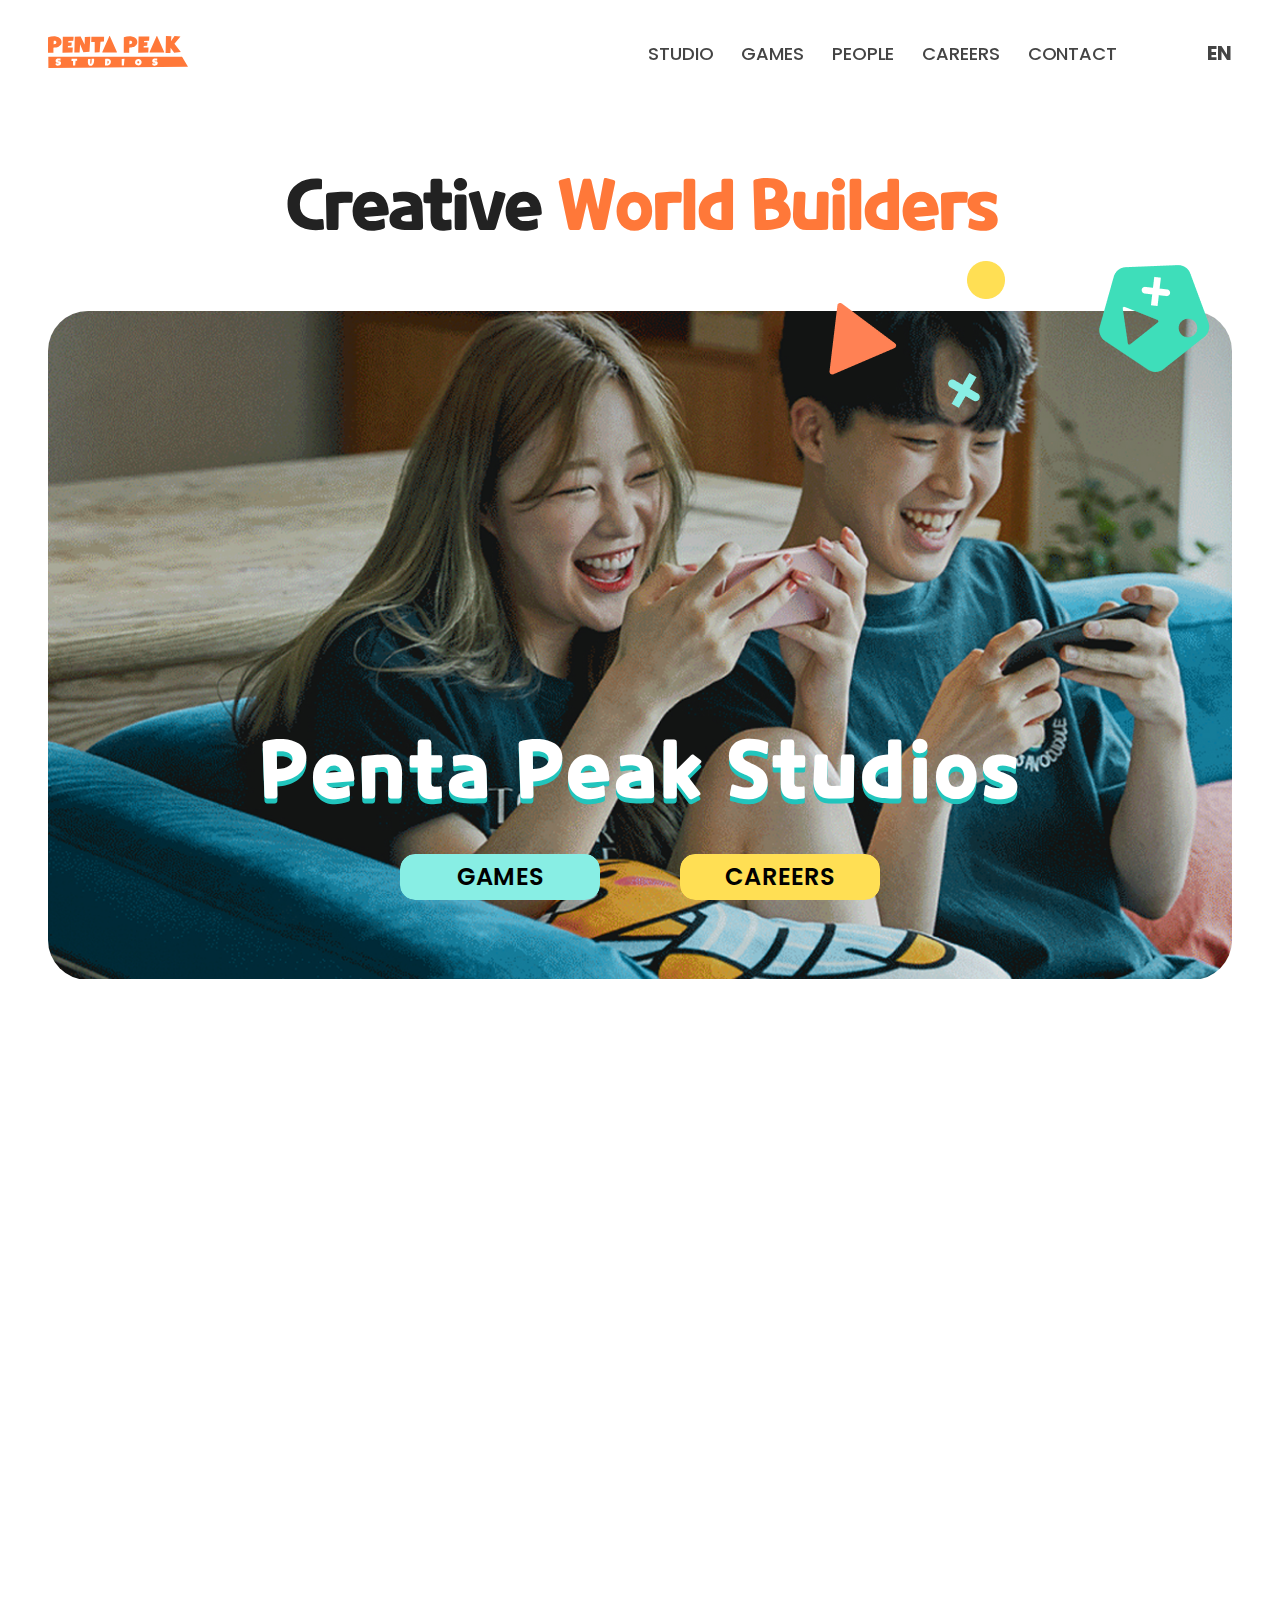
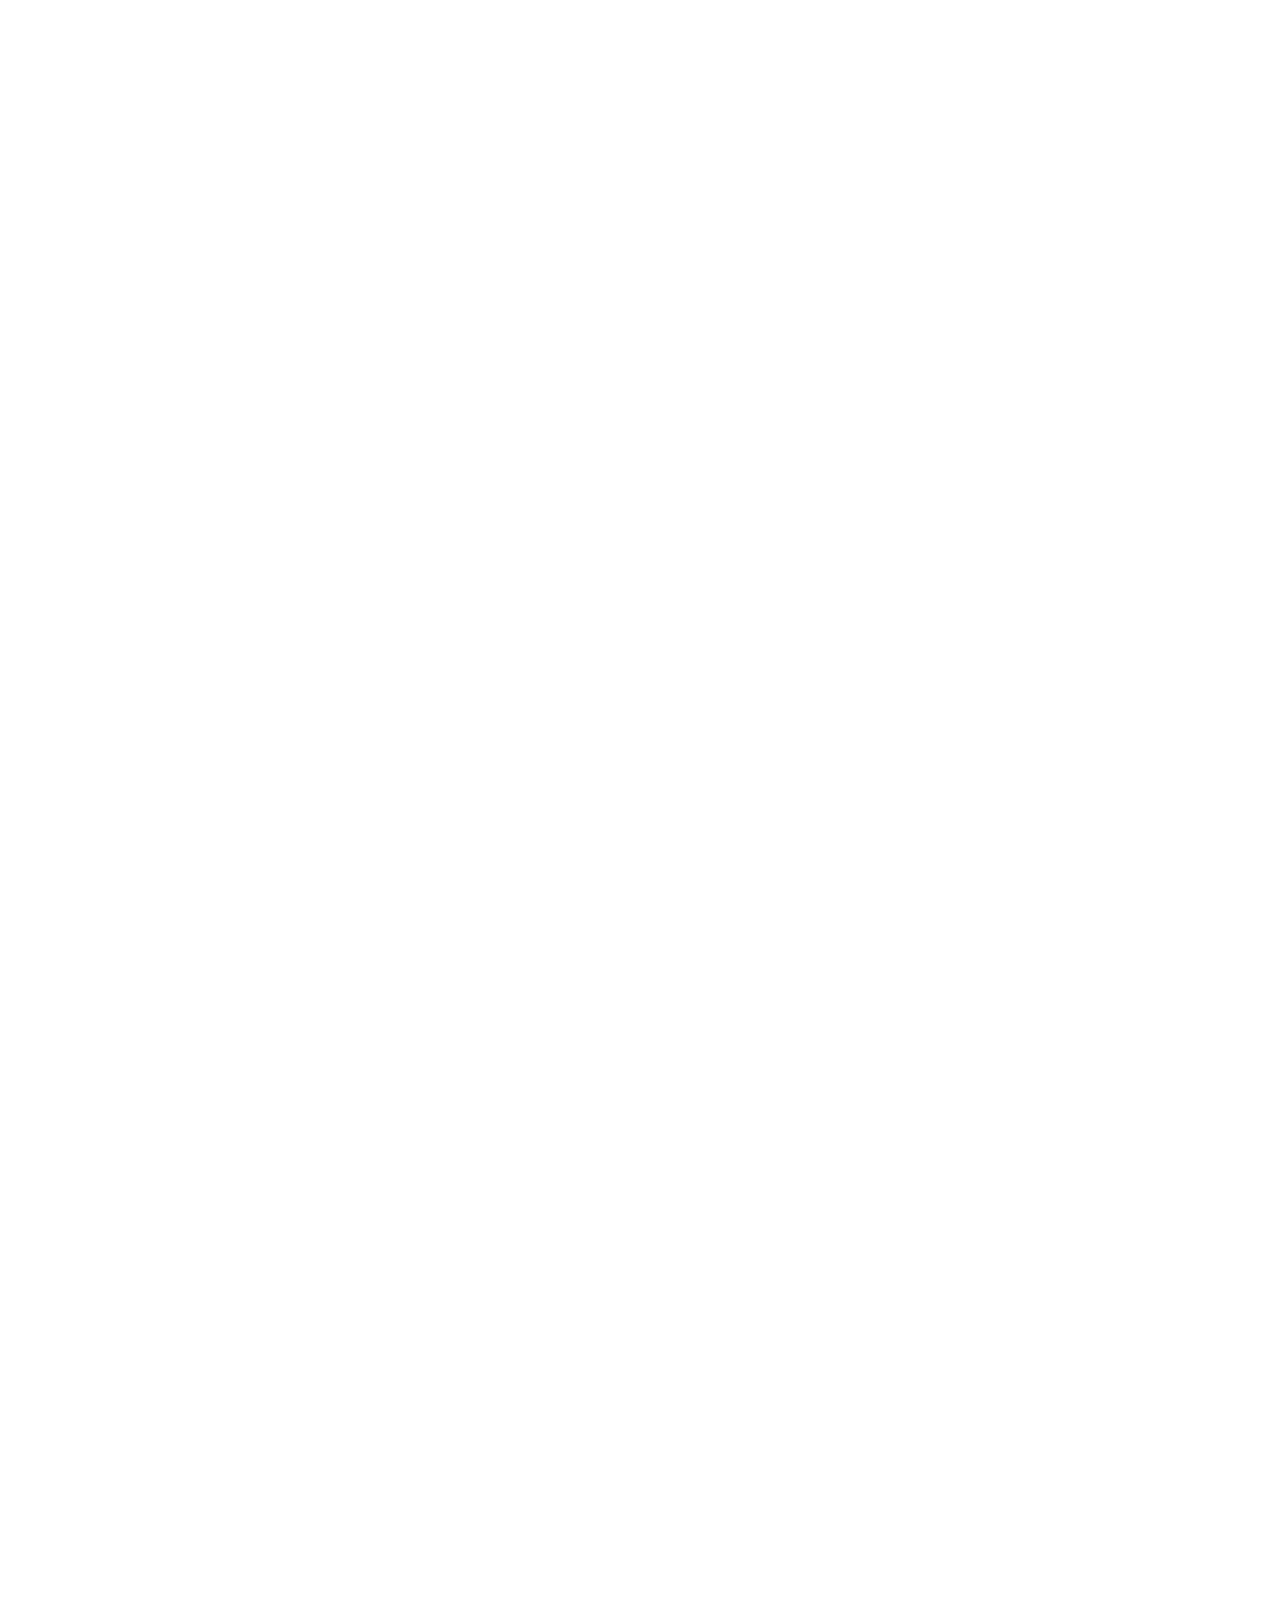
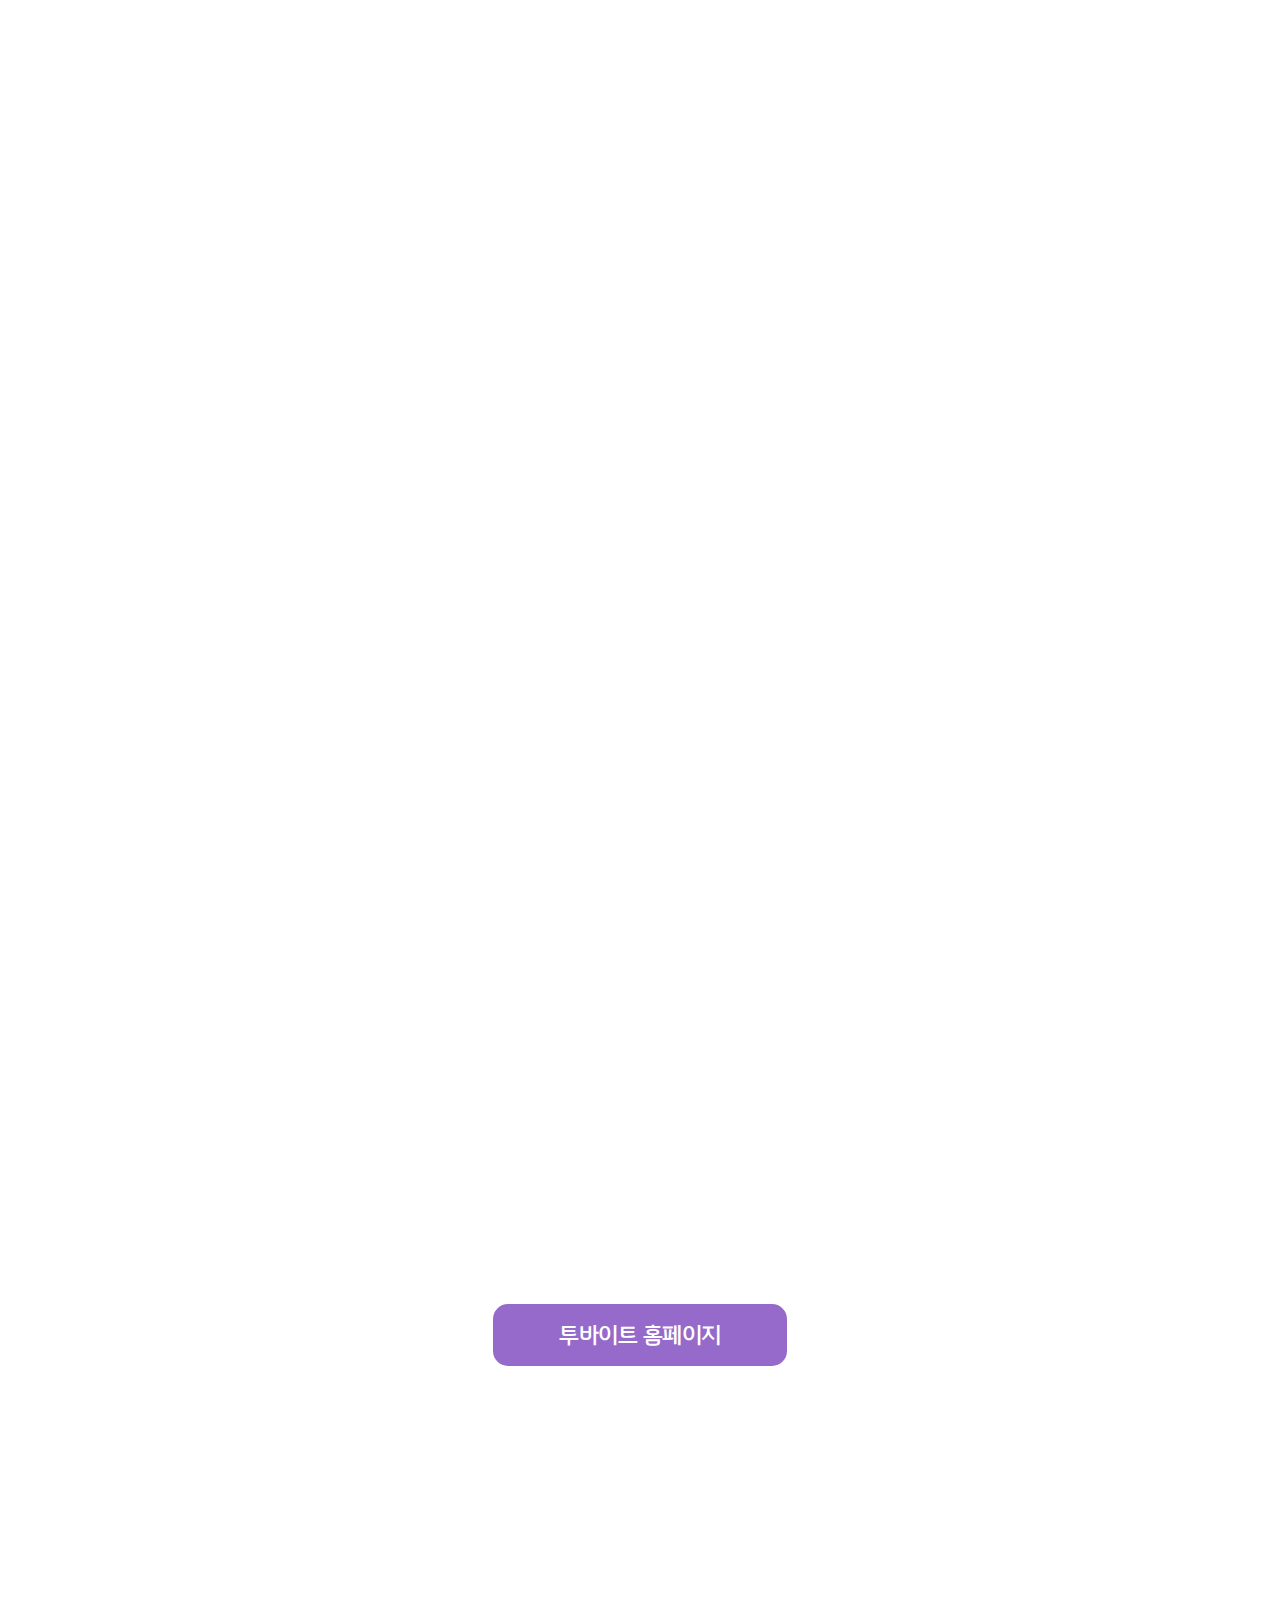
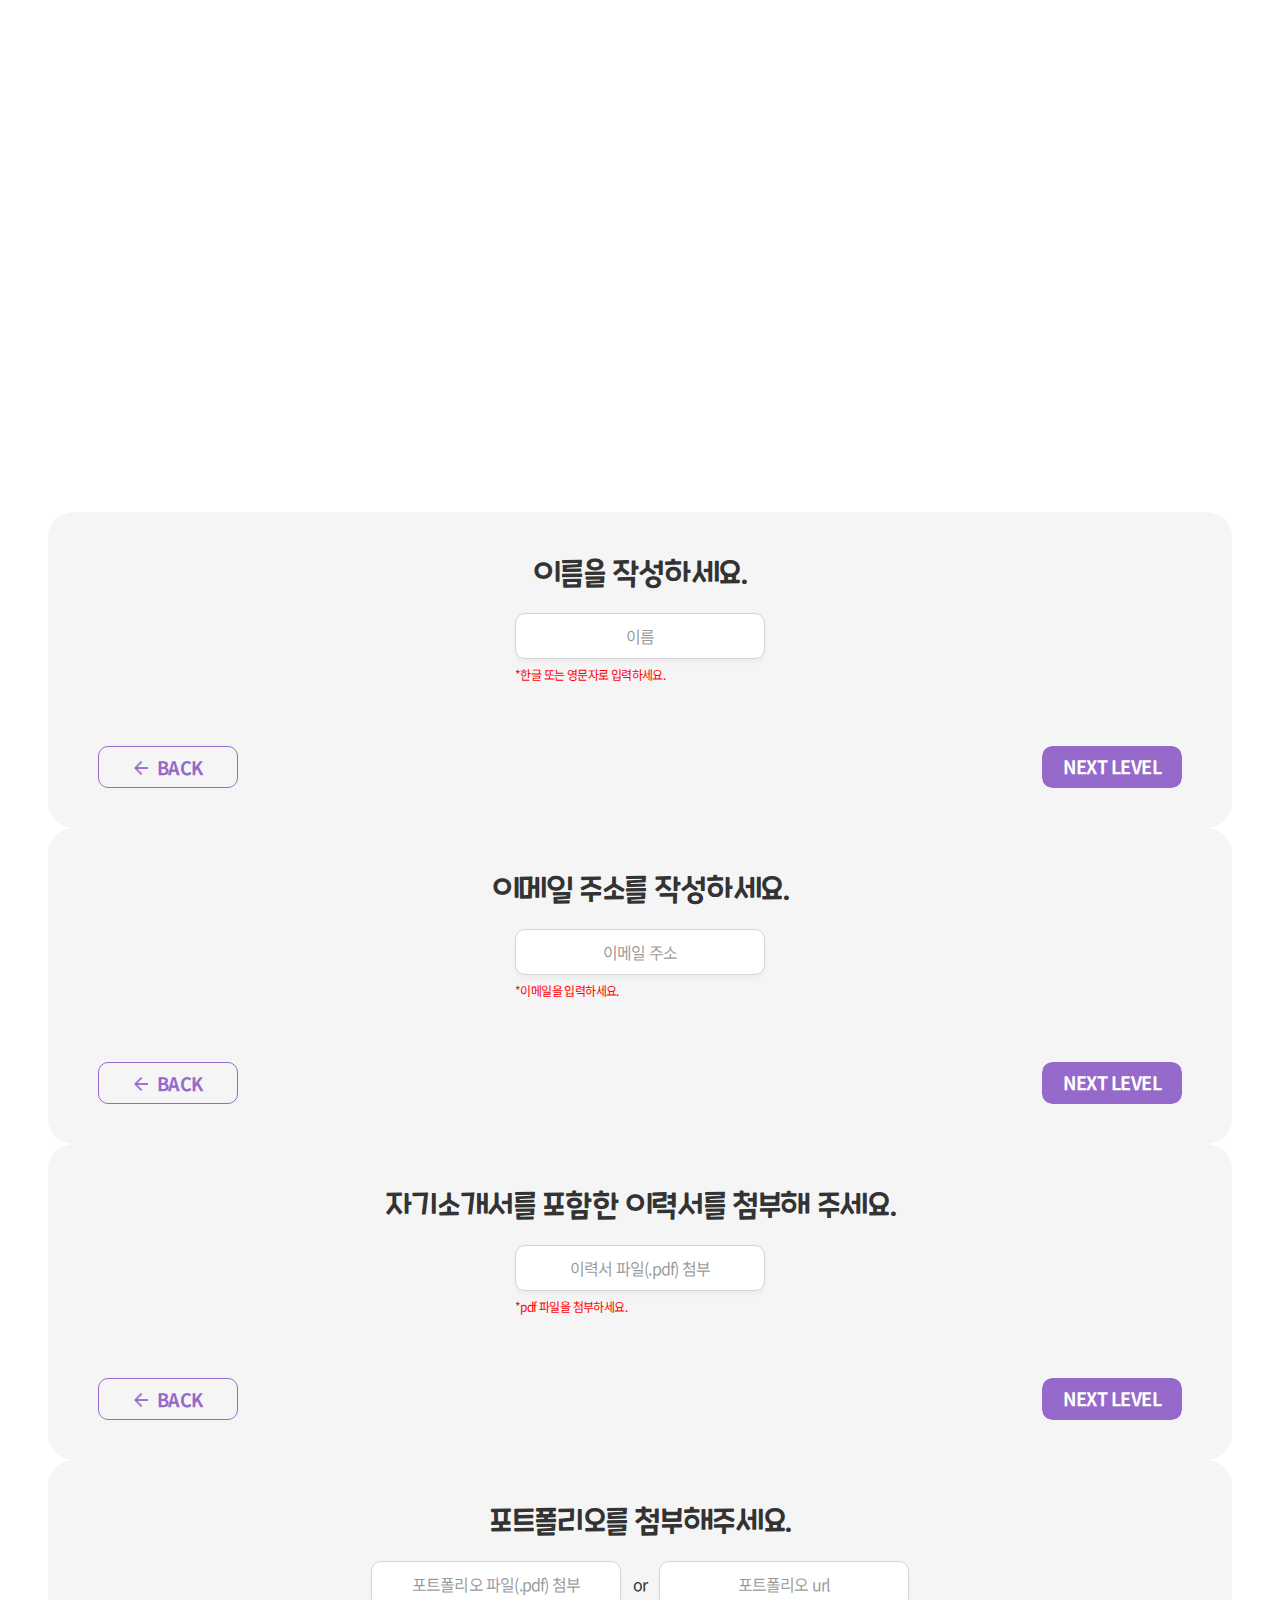
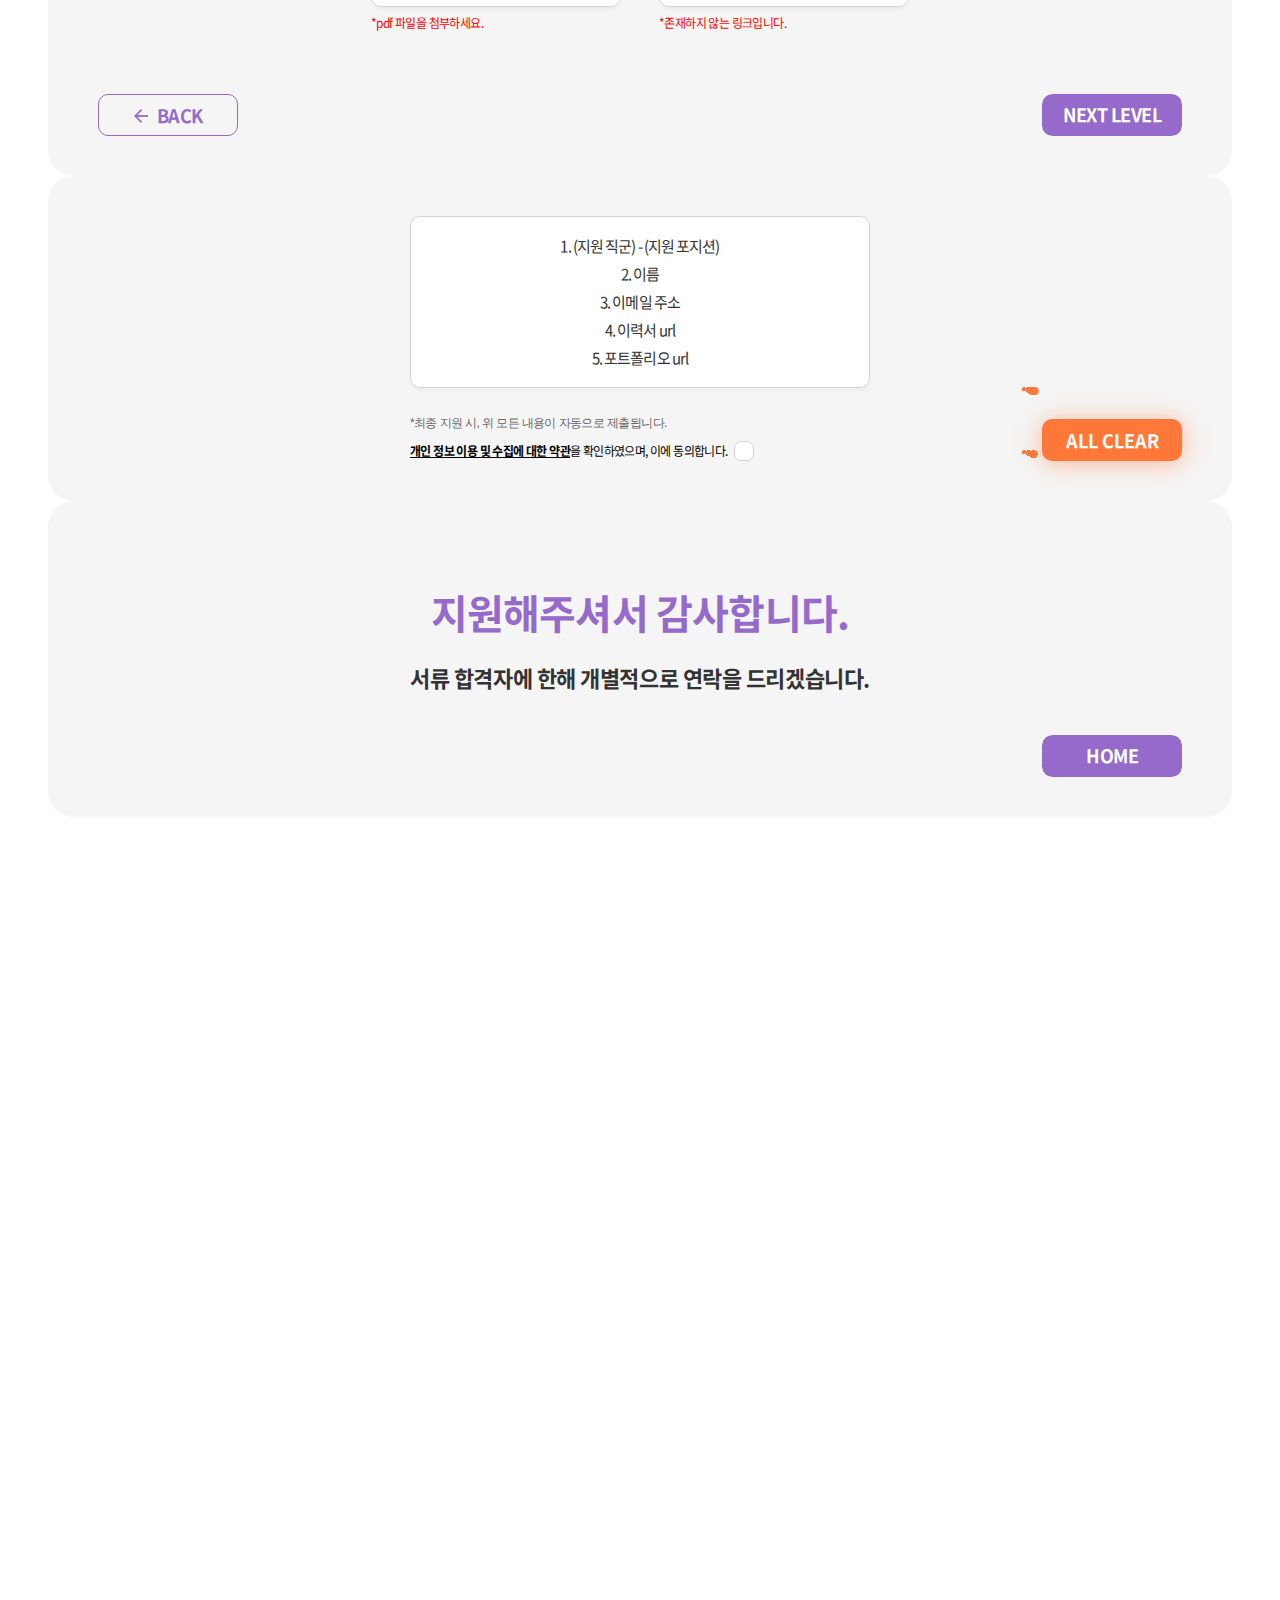
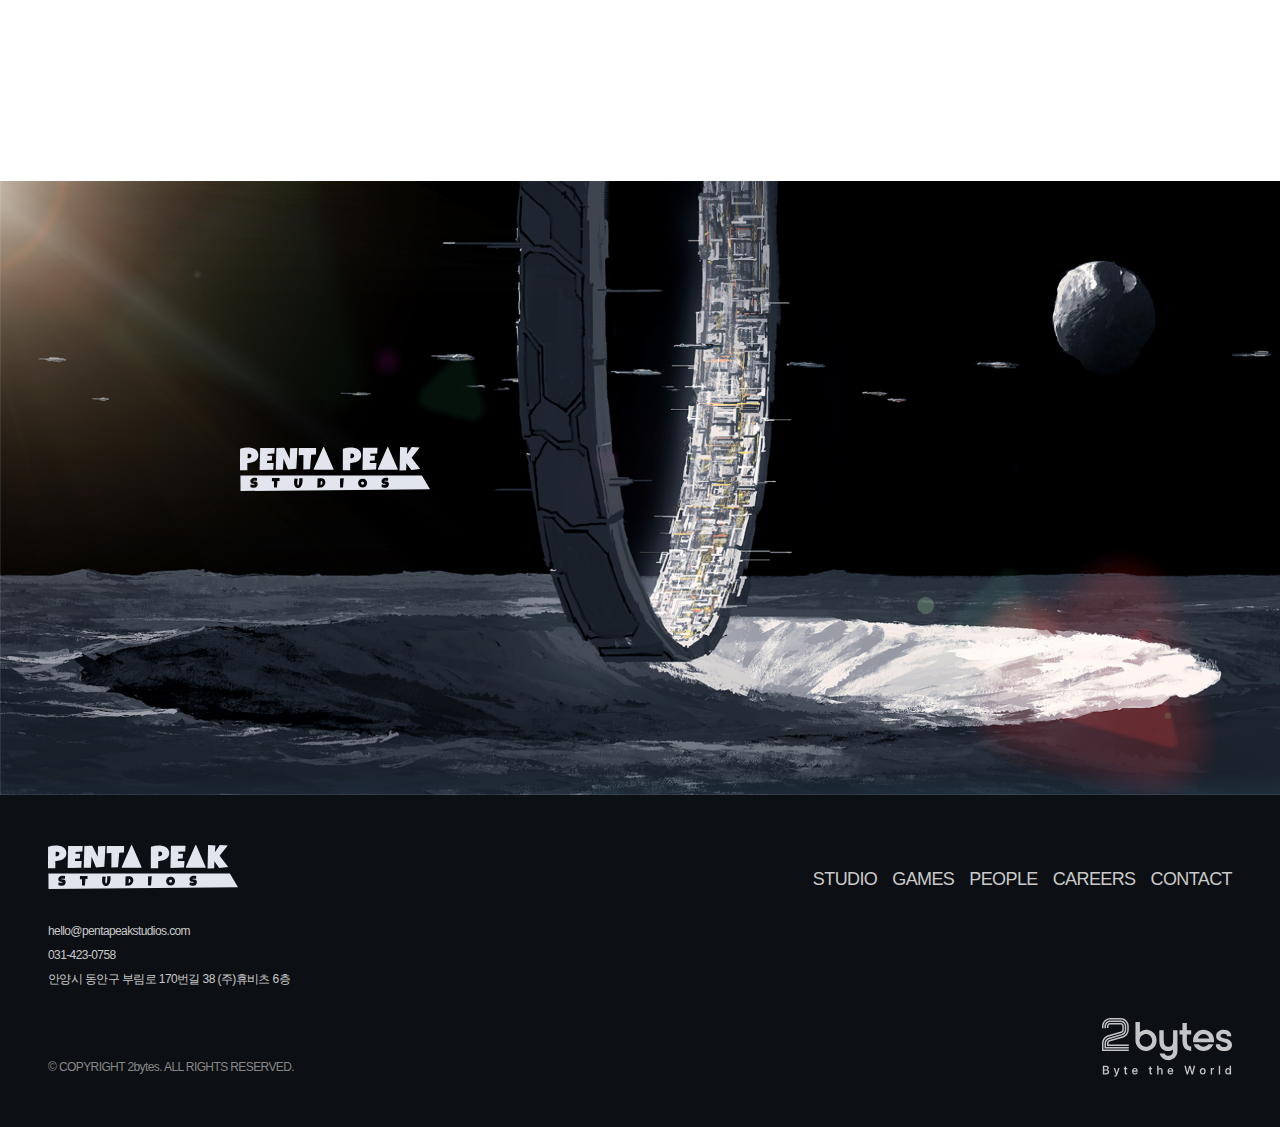
==== commit 78323c71: "gnb, font, dropdown, scroll등 수정" ====
--- a/html/index.html
+++ b/html/index.html
@@ -26,11 +26,11 @@
                     <div class="header_menu_wrap">
                         <nav class="nav_gnb">
                             <ul class="nav_list">
-                                <li><a href="javascript:void(0);">STUDIO</a></li>
-                                <li><a href="javascript:void(0);">GAMES</a></li>
-                                <li><a href="javascript:void(0);">PEOPLE</a></li>
-                                <li><a href="javascript:void(0);">CAREERS</a></li>
-                                <li><a href="javascript:void(0);">CONTACT</a></li>
+                                <li><a href="#studio">STUDIO</a></li>
+                                <li><a href="#games">GAMES</a></li>
+                                <li><a href="#people">PEOPLE</a></li>
+                                <li><a href="#careers">CAREERS</a></li>
+                                <li><a href="#contact">CONTACT</a></li>
                             </ul>
                         </nav>
 
@@ -96,7 +96,7 @@
                 </div>
             </div>
 
-            <section class="section_about section_antmation">
+            <section class="section_about section_antmation" id="studio">
                 <div class="inner">
                     <h2 class="h_title ani_delay_0"><span class="color_primary_p">펜타피크</span> 스튜디오는</h2>
                     <div class="desc ani_delay_1">
@@ -108,7 +108,7 @@
                     </div>
 
                     <div class="game_introduce ani_delay_2">
-                        <div class="c_left">
+                        <div class="c_left" id="games">
                             <div class="title_box">
                                 <strong class="title">Project <strong>SR</strong></strong>
                                 <p class="text">장르: 캐쥬얼 모바일 게임<br>
@@ -172,7 +172,7 @@
 
             </section>
 
-            <section class="section_people section_antmation">
+            <section class="section_people section_antmation"  id="people">
                 <div class="inner">
                     <h2 class="h_title ani_delay_0"><span class="color_primary_o">펜타피크</span> 사람들</h2>
 
@@ -263,7 +263,7 @@
             </section>
 
             <!-- careers -->
-            <section class="section_careers section_antmation">
+            <section class="section_careers section_antmation" id="careers">
                 <div class="inner">
                     <div class="title_box ani_delay_0">
                         <div class="tit_inner">
@@ -486,7 +486,7 @@
             <!-- // careers -->
             
             <!-- contact us -->
-            <section class="section_contactus section_antmation">
+            <section class="section_contactus section_antmation" id="contact">
                 <div class="inner">
                     <h2 class="h_title ani_delay_0"><span class="color_orange">더 많은 이야기</span>를 <br class="lg_hidden sm_visible">나눌 수 있습니다.</h2>
 
--- a/assets/css/style.css
+++ b/assets/css/style.css
@@ -1,4 +1,17 @@
 @charset "utf-8";
+
+@font-face {
+    font-family: 'Jal_Haru';
+    font-style: normal;
+    font-weight: 500;
+    src: 
+        local('Jal_Haru'),
+        url('../fonts/Jal_Haru Medium.eot'),
+        url('../fonts/Jal_Haru Medium.eot?#iefix') format('embedded-opentype'),
+        url('../fonts/Jal_Haru Medium.woff2') format('x-woff2'),
+        url('../fonts/Jal_Haru Medium.woff') format('woff'),
+        url('../fonts/Jal_Haru Medium.ttf') format('truetype');
+}
 
 @font-face {
     font-family: 'NotoSansKR';
@@ -235,8 +248,9 @@
 .form_control .select_box .btn_dropdown:disabled:after {opacity: .5;}
 .form_control .select_box .btn_dropdown:after {content: ""; display: block; position: absolute; right: 1.8rem; top: calc(50% - .8rem); width: 1.6rem; height: 1.6rem; background: url(../images/arrow_down.png) no-repeat center center; background-size: 100%;}
 .form_control .select_box .btn_dropdown.on {border-color: #956aca; box-shadow: 0 0 .8rem rgba(150, 106, 203, 0.6); outline: none;} /* shadow 효과 : box-shadow: 0 0 .8rem rgba(150, 106, 203, 0.6); */
-.form_control .select_box .dropdown_items {position: absolute; top: calc(100% + .4rem); left: 0; right: 0; padding: 2rem 4rem; border: 1px solid #d4d4d4; border-radius: 1rem; background: #fff; box-shadow: 0 .4rem .4rem rgba(0,0,0,.03); opacity: 0; visibility: hidden; transform: translateY(-3rem); transition: opacity .2s ease-in-out, visibility .2s ease-in-out, transform .2s ease-in-out; z-index: 10;}
-.form_control .select_box .dropdown_items button {display: block; width: 100%; padding: 0; height: 5rem; font-family: 'NotoSansKR'; font-size: 1.8rem; text-align: left; letter-spacing: -.09rem; border: 0; background: transparent;}
+.form_control .select_box .dropdown_items {position: absolute; top: calc(100% + .4rem); left: 0; right: 0; padding: 1rem 0; border: 1px solid #d4d4d4; border-radius: 1rem; background: #fff; box-shadow: 0 .4rem .4rem rgba(0,0,0,.03); opacity: 0; visibility: hidden; transform: translateY(-3rem); transition: opacity .2s ease-in-out, visibility .2s ease-in-out, transform .2s ease-in-out; z-index: 10;}
+.form_control .select_box .dropdown_items button {display: block; width: 100%; padding: 0 4rem; height: 6.8rem; font-family: 'NotoSansKR'; font-size: 1.8rem; text-align: left; letter-spacing: -.09rem; border: 0; background: transparent;}
+.form_control .select_box .dropdown_items .selected button {background: rgba(212, 212, 212, 0.3);}
 .form_control .select_box .btn_dropdown.on ~ .dropdown_items {opacity: 1; visibility: visible; transform: translateY(0);}
 .form_control .file_box {display: block; position: relative;}
 .form_control .file_box input[type=file] {overflow: hidden; position: absolute; width: 0; height: 0; opacity: 0; visibility: hidden;}
@@ -270,9 +284,11 @@
 .header_menu_wrap {display: flex;}
 .header_menu_wrap .nav_list {display: flex;}
 .header_menu_wrap .nav_list li {padding: 0 1.4rem;}
-.header_menu_wrap .nav_list a {display: block; font-size: 1.8rem; line-height: 1.5; font-family: 'poppins'; font-weight: 500; letter-spacing: -.01rem;}
+.header_menu_wrap .nav_list a {display: block; font-size: 1.8rem; line-height: 1.5; font-family: 'poppins'; font-weight: 500; letter-spacing: -.01rem; transition: color .3s ease;}
+.header_menu_wrap .nav_list a:hover {color: #ff7839;}
 .header_menu_wrap .lang_area {margin-left: 7.6rem; margin-top: -.1rem;}
-.header_menu_wrap .btn_lang {display: inline-block; padding: 0; color: #444; font-family: 'poppins'; font-weight: 700; font-size: 2rem; line-height: 1.5;}
+.header_menu_wrap .btn_lang {display: inline-block; padding: 0; color: #444; font-family: 'poppins'; font-weight: 700; font-size: 2rem; line-height: 1.5; transition: color .3s ease;}
+.header_menu_wrap .btn_lang:hover {color: #ff7839;}
 .btn_open_menu {display: none;}
 #header .dim {display: none;}
 
@@ -324,10 +340,10 @@
 .visual_wrap .btn_ani.btn_yellow .desplode-circle {animation: desplodeYellow 0.5s forwards;}
 .visual_wrap .figure_box [class^=figure_] {display: inline-block; position: absolute; background-position: center center; background-repeat: no-repeat; background-size: 100%; z-index: 10; transform: translateY(6rem);}
 .visual_wrap.section_antmation.on .figure_box [class^=figure_] {transform: translateY(0rem);}
-.visual_wrap .figure_box .figure_1 {right: 16rem; top: 7.5rem; width: 6.8rem; height: 7.3rem; background-image: url(../images/v_figure_triangle.png);}
-.visual_wrap .figure_box .figure_2 {right: 5rem; top: 3.8rem; width: 3.8rem; height: 3.8rem; background-image: url(../images/v_figure_circle.png);}
-.visual_wrap .figure_box .figure_3 {right: 7.5rem; top: 15rem; width: 3.2rem; height: 3.5rem; background-image: url(../images/v_figure_x.png);}
-.visual_wrap .figure_box .figure_4 {right: -15.5rem; top: 4.4rem; width: 11.1rem; height: 10.7rem; background-image: url(../images/v_figure_poly.png);}
+.visual_wrap .figure_box .figure_1 {right: 16rem; top: 7.5rem; width: 6.8rem; height: 7.3rem; background-image: url(../images/v_figure_triangle.png); transition-delay: .6s;}
+.visual_wrap .figure_box .figure_2 {right: 5rem; top: 3.8rem; width: 3.8rem; height: 3.8rem; background-image: url(../images/v_figure_circle.png); transition-delay: 1s;}
+.visual_wrap .figure_box .figure_3 {right: 7.5rem; top: 15rem; width: 3.2rem; height: 3.5rem; background-image: url(../images/v_figure_x.png); transition-delay: 1.4s;}
+.visual_wrap .figure_box .figure_4 {right: -15.5rem; top: 4.4rem; width: 11.1rem; height: 10.7rem; background-image: url(../images/v_figure_poly.png); transition-delay: 1.8s;}
 
  @keyframes explodeAqua {
    0% {
@@ -399,7 +415,7 @@
  /* about */
  .section_about {overflow: hidden;}
  .section_about .h_title {margin-bottom: 3.8rem;}
- .section_about .desc {max-width: 82rem; margin: 0 auto; text-align: center; font-size: 1.8rem; line-height: 1.78; color: #333; font-family: 'NotoSansKR'; font-weight: 500; word-break: keep-all; letter-spacing: -.05rem;}
+ .section_about .desc {max-width: 82rem; margin: 0 auto; text-align: center; font-size: 1.8rem; line-height: 1.78; color: #333; font-family: 'Jal_Haru'; font-weight: 500; word-break: keep-all; letter-spacing: -.05rem;}
  .section_about .desc .color_primary_p {display: block; margin-top: 1rem;}
  .section_about .game_introduce {display: flex; position: relative; padding-top: 4rem; padding-bottom: 24rem;}
  .section_about .game_introduce .c_left,
@@ -412,7 +428,7 @@
  .section_about .game_introduce .c_left .title_box .title  {color: #ff8154;}
  .section_about .game_introduce .c_right .title_box .title  {color: #53c8c1;}
  .section_about .game_introduce .text,
- .section_about .game_introduce .text {font-size: 1.7rem; line-height: 1.64; font-family: 'NotoSansKR'; font-weight: 500;}
+ .section_about .game_introduce .text {font-size: 1.7rem; line-height: 1.64; font-family: 'Jal_Haru'; font-weight: 500; letter-spacing: -.068rem;}
  .section_about .c_left [class^=polygon_],
  .section_about .c_right [class^=polygon_] {display: inline-block; position: absolute; z-index: 2;}
  .section_about .c_left .polygon_01 {left: 13rem; bottom: 1rem; width: 28.1rem; height: 27.3rem;}
@@ -445,12 +461,12 @@
 .section_people .v_contents .desc ul {display: flex; flex-wrap: wrap; margin: 0 -3rem;}
 .section_people .v_contents .desc li {width: 25%; text-align: center; padding: 0 3rem;}
 .section_people .v_contents .desc li strong {display: block; margin-bottom: 2rem; font-size: 2.5rem; letter-spacing: -.05rem; line-height: 1.35; font-family: 'CookieRun'; font-weight: 700;}
-.section_people .v_contents .desc li .txt {margin: 0 auto; font-size: 1.8rem; line-height: 1.78; letter-spacing: -.15rem; word-break: keep-all; font-weight: 500; font-family: 'NotoSansKR';}
+.section_people .v_contents .desc li .txt {margin: 0 auto; font-size: 1.8rem; line-height: 1.78; letter-spacing: -.036rem; word-break: keep-all; font-weight: 500; font-family: 'Jal_Haru';}
 
 .section_people .office_area .title {display: block; margin-bottom: 1.8rem; text-align: center;}
 .section_people .office_area .title strong {display: inline-block; position: relative; padding-left: 5.8rem; font-size: 3.2rem; line-height: 1.375; letter-spacing: -.16rem; font-family: 'CookieRun'; font-weight: 400;}
 .section_people .office_area .title strong:before {content: ""; display: block; position: absolute; left: 0; top: -1.5rem; width: 4.2rem; height: 4.4rem; background: url(../images/arrow_right_bottom.png) no-repeat center top; background-size: 100%;}
-.section_people .office_area .desc {margin-bottom: 4.9rem; text-align: center; font-size: 1.8rem; line-height: 1.78; letter-spacing: -.15rem; font-family: 'NotoSansKR'; font-weight: 500;}
+.section_people .office_area .desc {margin-bottom: 4.9rem; text-align: center; font-size: 1.8rem; line-height: 1.78; letter-spacing: -.036rem; font-family: 'Jal_Haru'; font-weight: 500;}
 .section_people .office_area .list_items {overflow: hidden;}
 .section_people .office_area .list_items ul {display: flex; flex-wrap: nowrap; margin: 0 -1rem;}
 .section_people .office_area .list_items li {width: 33.33333%; padding: 0 1rem;}
@@ -458,7 +474,7 @@
 .section_people .office_area .list_items li img {position: absolute; left: 0; top: 0; width: 100%; height: 100%; object-fit: cover;}
 
 .section_people .btn_area {margin-top: 7rem; text-align: center;}
-.section_people .btn_area .btn_ani_inner {width: 29.4rem; height: 6.2rem; line-height: 6.2rem; font-family: 'NotoSansKR'; font-weight: 500; font-size: 2.2rem; border-radius: 1.5rem;}
+.section_people .btn_area .btn_ani_inner {width: 29.4rem; height: 6.2rem; line-height: 6.5rem; font-family: 'Jal_Haru'; font-weight: 500; font-size: 2.2rem; border-radius: 1.5rem;}
 
 /* careers */
 .section_careers {padding: 0 0 12rem;}
@@ -467,7 +483,7 @@
 .section_careers .jop_application_box {position: absolute; left: 100%; bottom: 2rem; margin-left: 2rem;}
 .section_careers .jop_application_box .txt {display: block; position: relative; margin-left: 1.8rem; margin-bottom: 1.1rem; padding-left: 2.7rem; color: #666; font-family: 'CookieRun'; font-weight: 700; font-size: 1.4rem; text-align: left; line-height: 1.35; white-space: nowrap;}
 .section_careers .jop_application_box .txt:before {content: ""; display: block; position: absolute; left: 0; top: 1.2rem; width: 2.3rem; height: 2.8rem; background: url(../images/arrow_curve_down.png) no-repeat center center; background-size: 100%;}
-.section_careers .jop_application_box .btn_blk {display: inline-block; height: 3.4rem; padding: 0 2.1rem; font-size: 1.4rem; line-height: 3.4rem; color: #fff; white-space: nowrap; border-radius: .8rem; background: #333;}
+.section_careers .jop_application_box .btn_blk {display: inline-block; height: 3.4rem; padding: 0 2.1rem; font-size: 1.4rem; line-height: 3.7rem; color: #fff; white-space: nowrap; border-radius: .8rem; background: #333; font-family: 'Jal_Haru'; font-weight: 500;}
 .section_careers .form_wrap {position: relative; min-height: 42rem;}
 .section_careers .form_box {position: relative; width: 100%; margin: 0 auto; z-index: 2;}
 
@@ -543,7 +559,7 @@
 .section_contactus .form_group:not(:first-child),
 .section_contactus .check_box_wrap:not(:first-child) {margin-top: 2.4rem;}
 .section_contactus .btn_area {margin-top: 4.6rem; text-align: center;}
-.section_contactus .btn_area .btn_ani_inner {width: 24rem; height: 6.3rem; line-height: 6.3rem; font-size: 3rem; letter-spacing: -.02rem; font-family: 'NotoSansKR';}
+.section_contactus .btn_area .btn_ani_inner {width: 24rem; height: 6.3rem; line-height: 6.7rem; font-size: 3rem; letter-spacing: -.02rem; font-family: 'Jal_Haru'; font-weight: 500;}
 
 .section_bottom {position: relative; padding-bottom: 48.02%; background: url(../images/bg_bottom.png) no-repeat center top; background-size: cover;}
 .section_bottom .logo {position: absolute; left: 24.01%; top: 38.54%; width: 19rem; height: 4.4rem; margin-top: 1.4rem; background: url(../images/f_logo.svg) no-repeat center top; background-size: 100%;}
@@ -572,8 +588,8 @@
     .form_control .select_box .btn_dropdown:disabled {color: rgba(51,51,51,.5);}
     .form_control .select_box .btn_dropdown:disabled:after {opacity: .5;}
     .form_control .select_box .btn_dropdown:after {right: 1.633rem; top: calc(50% - .665rem); width: 1.33rem; height: 1.33rem;}
-    .form_control .select_box .dropdown_items {top: calc(100% + .2rem); padding: 1rem 2rem;}
-    .form_control .select_box .dropdown_items button {height: 3rem; font-size: 1.6rem; letter-spacing: -.08rem;}
+    .form_control .select_box .dropdown_items {top: calc(100% + .2rem); padding: 1rem 0;}
+    .form_control .select_box .dropdown_items button {height: 4.4rem; padding: 0 2rem; font-size: 1.6rem; letter-spacing: -.08rem;}
     .form_control .file_box label {height: 4.6rem;}
     .form_group .unit {width: 3.8rem; line-height: 4.6rem; font-size: 1.6rem; letter-spacing: -.08rem;}
     .form_control .error {margin-top: 1rem; font-size: 1.2rem; line-height: 1; letter-spacing: -.06rem;}
@@ -614,10 +630,12 @@
     .visual_wrap .v_title {margin-bottom: 6rem; font-size: 7rem;}
     .visual_wrap .visual_area .text_box {margin-bottom: 4.1rem; font-size: 8rem;}
     .visual_wrap .btn_ani {border-radius: 1.5rem;}
-    .visual_wrap .figure_box {display: none;}
+    .visual_wrap .figure_box .figure_1 {right: 33.5rem; top: -.9rem;}
+    .visual_wrap .figure_box .figure_2 {right: 22.7rem; top: -5rem;}
+    .visual_wrap .figure_box .figure_3 {right: 25.2rem; top: 6.2rem;}
+    .visual_wrap .figure_box .figure_4 {right: 2.2rem; top: -4.6rem;}
 
     /* about */
-    .section_about {}
     .section_about .h_title {margin-bottom: 6rem;}
     .section_about .desc {max-width: 72rem; font-size: 2.2rem; line-height: 2.27;}
     .section_about .desc .color_primary_p {margin: 3rem -5rem 0;}
@@ -720,15 +738,15 @@
     /* form */  
     .form_wrap {padding: 3.5rem 2.8rem;}
     .form_wrap .f_title {margin-bottom: 1.8rem;}
-    .form_group {position: relative; flex-wrap: wrap;}
+    .form_group {position: relative; flex-wrap: wrap; max-width: 48rem; margin: 0 auto;}
     .form_group .form_control {width: 100%; max-width: 48rem;}
     .form_group .form_control + .form_control {margin-left: 0; margin-top: 1.5rem;}
     .form_control input {height: 4rem; border-radius: .5rem;}
     .form_control textarea {height: 21rem; border-radius: .5rem; font-size: 1.5rem;}
     .form_control .select_box .btn_dropdown {height: 4rem; padding: 0 2rem; font-size: 1.4rem; border-radius: .5rem;}
     .form_control .select_box .btn_dropdown:after {right: 1.3rem;}
-    .form_control .select_box .dropdown_items {padding: .75rem 1.5rem;}
-    .form_control .select_box .dropdown_items button {height: 3.5rem;}
+    .form_control .select_box .dropdown_items {padding: .5rem 0;}
+    .form_control .select_box .dropdown_items button {height: 3.5rem; font-size: 1.6rem;}
     .form_control .file_box label {height: 4rem;}
     .form_group .unit {width: 100%; max-width: 48rem; height: 3rem; line-height: 3rem; font-size: 1.4rem;}
     .form_control .error {position: absolute; left: 0; bottom: -3rem; margin-top: .5rem; font-size: 1.1rem; line-height: 2.27;}
@@ -797,6 +815,11 @@
 
     .visual_wrap .visual_area .btn_area .btn_ani {margin: 0 1rem; border-radius: .75rem;}
     .visual_wrap .btn_ani .btn_ani_inner {width: 12rem; height: 2.7rem; line-height: 2.7rem; border-radius: .75rem; font-size: 1.3rem;}
+
+    .visual_wrap .figure_box .figure_1 {right: 14.2rem; top: -.4rem; width: 3.4rem; height: 3.65rem;}
+    .visual_wrap .figure_box .figure_2 {right: 9.5rem; top: -2.2rem; width: 1.9rem; height: 1.9rem;}
+    .visual_wrap .figure_box .figure_3 {right: 10.6rem; top: 2.8rem; width: 1.6rem; height: 1.75rem;}
+    .visual_wrap .figure_box .figure_4 {right: 1.1rem; top: -1.8rem; width: 5.5rem; height: 5.35rem;}
 
     /* about */
     .section_about {}
@@ -847,7 +870,7 @@
     .section_people .office_area .list_items li {flex: none; width: 42rem;}
     .section_people .office_area .list_items li span {width: 100%; padding-bottom: 91.3%;}
     .section_people .btn_area {margin-top: 5rem;}
-    .section_people .btn_area .btn_ani_inner {width: 21rem; height: 5rem; line-height: 5rem; border-radius: .75rem; font-size: 1.9rem;}
+    .section_people .btn_area .btn_ani_inner {width: 21rem; height: 5rem; line-height: 5.4rem; border-radius: .75rem; font-size: 1.9rem;}
 
     /* careers */
     .section_careers {padding: 0 0 5.5rem;}
@@ -857,7 +880,7 @@
     .section_careers .jop_application_box {display: inline-block; position: relative; left: auto; top: auto; right: auto; bottom: auto;}
     .section_careers .jop_application_box .txt {position: absolute; top: -2.5rem; left: -3.4rem; margin-left: 0; margin-bottom: 0; padding-left: 0; font-size: 1.2rem; letter-spacing: 0;}
     .section_careers .jop_application_box .txt:before {left: 1.3rem; top: calc(100% + .2rem); width: 1.45rem; height: 1.6rem; background: url(../images/arrow_curve_right_down.png) no-repeat center center; background-size: 100%;}
-    .section_careers .jop_application_box .btn_blk {height: 3rem; padding: 0 2.4rem; font-size: 1.1rem; line-height: 3rem; border-radius: .4rem;}
+    .section_careers .jop_application_box .btn_blk {height: 3rem; padding: 0 2.4rem; font-size: 1.1rem; line-height: 3.2rem; border-radius: .4rem;}
     .section_careers .form_wrap {display: flex; flex-direction: column; min-height: 33.5rem; padding: 3.5rem 3rem;}
     .section_careers .f_title {font-size: 1.9rem;}
     .section_careers .form_box {flex: 1;}
@@ -895,7 +918,7 @@
     .section_contactus .form_group:not(:first-child),
     .section_contactus .check_box_wrap:not(:first-child) {margin-top: 1.5rem;}
     .section_contactus .btn_area {margin-top: 2rem;}
-    .section_contactus .btn_area .btn_ani_inner {width: 15rem; height: 4.5rem; line-height: 4.5rem; font-size: 1.8rem;}
+    .section_contactus .btn_area .btn_ani_inner {width: 15rem; height: 4.5rem; line-height: 4.8rem; font-size: 1.8rem;}
 
     .section_bottom .logo {left: 19.01%; top: 40.91%; width: 18.48%; height: auto; padding-bottom: 4.296%; margin: 0;}
 }
